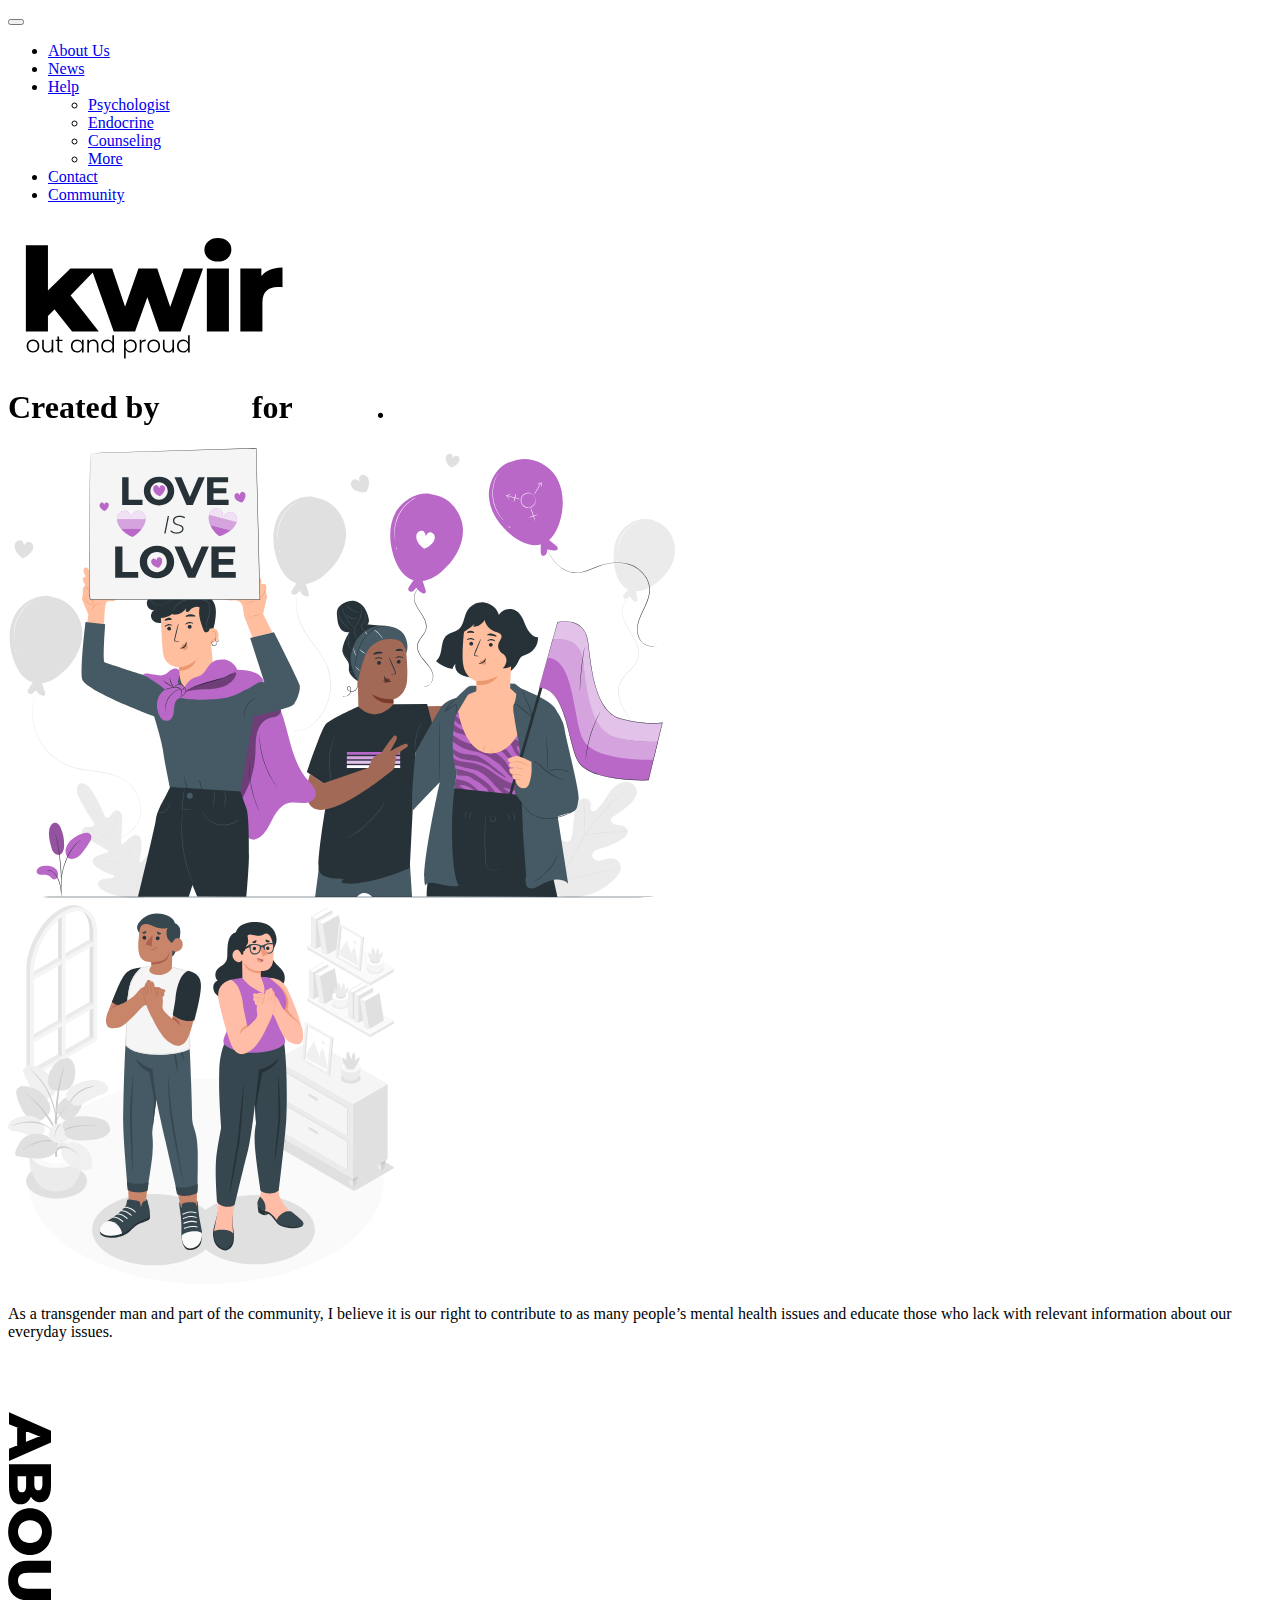
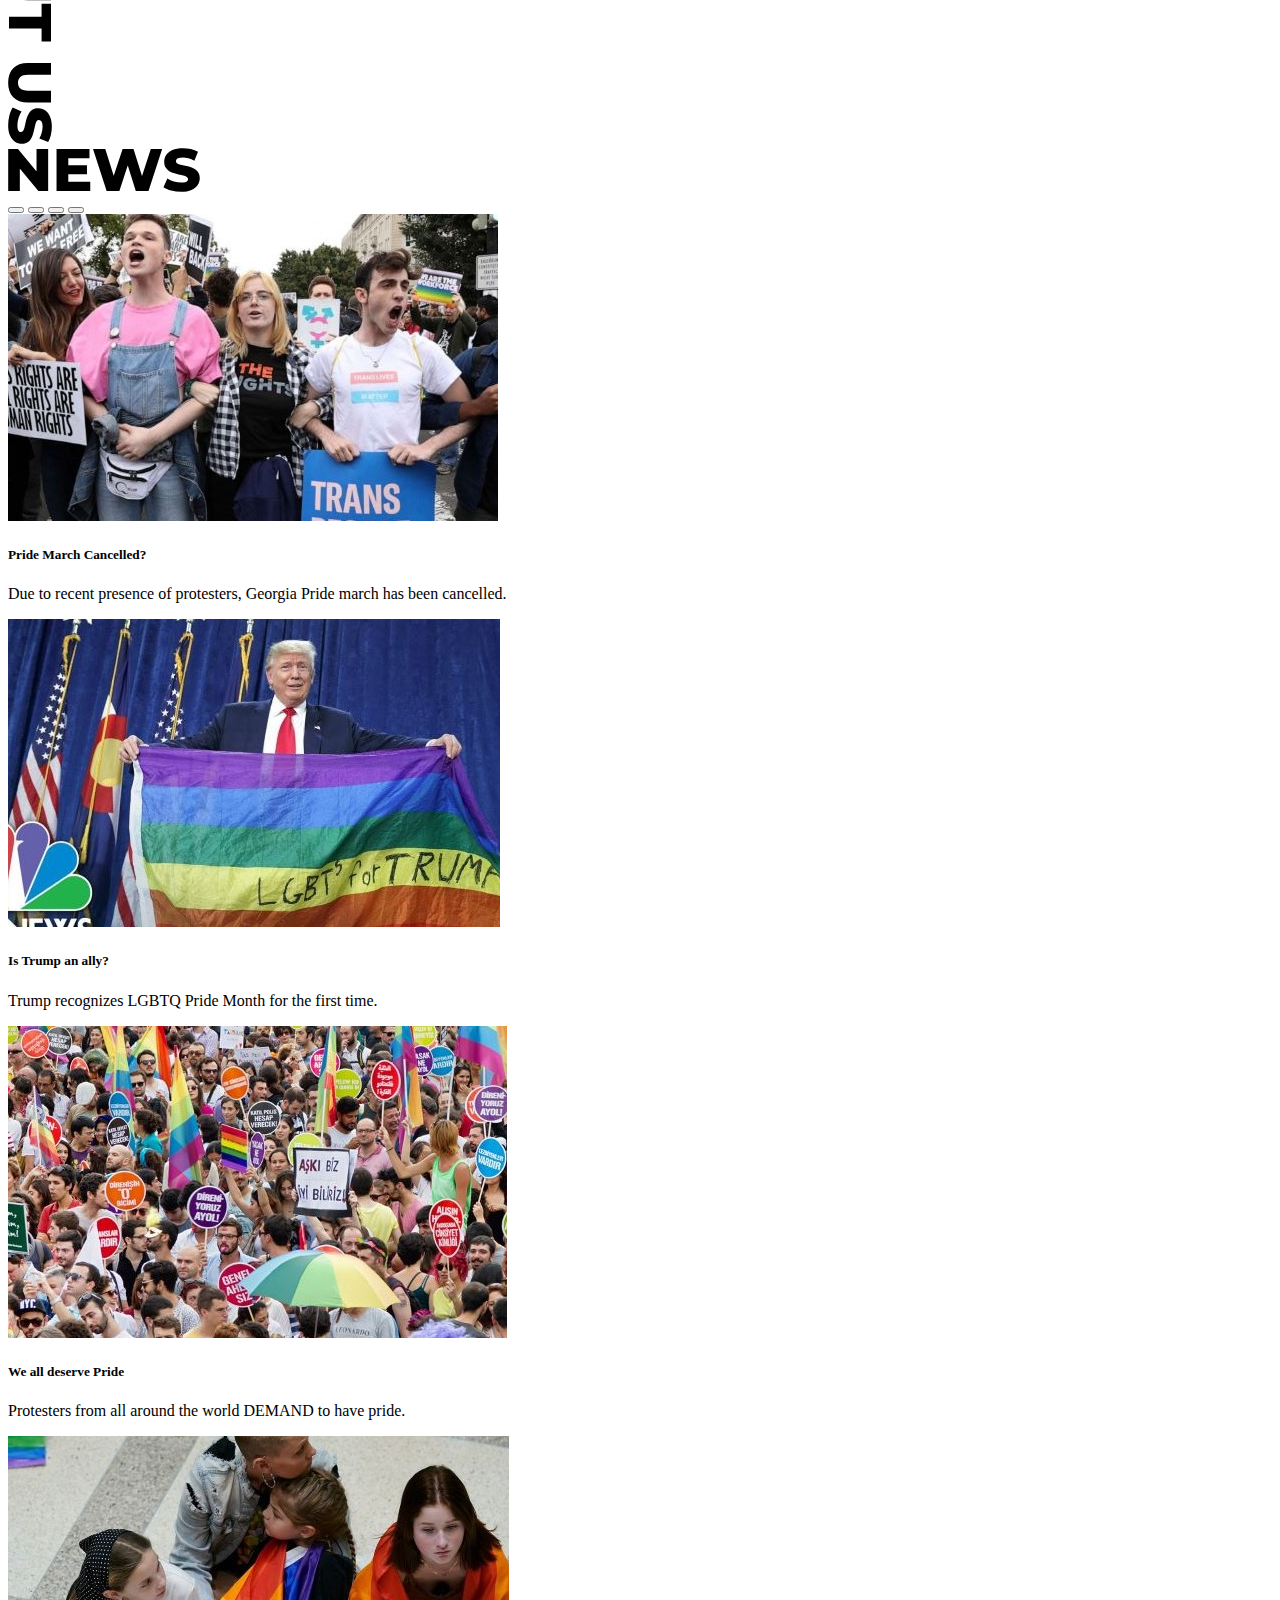
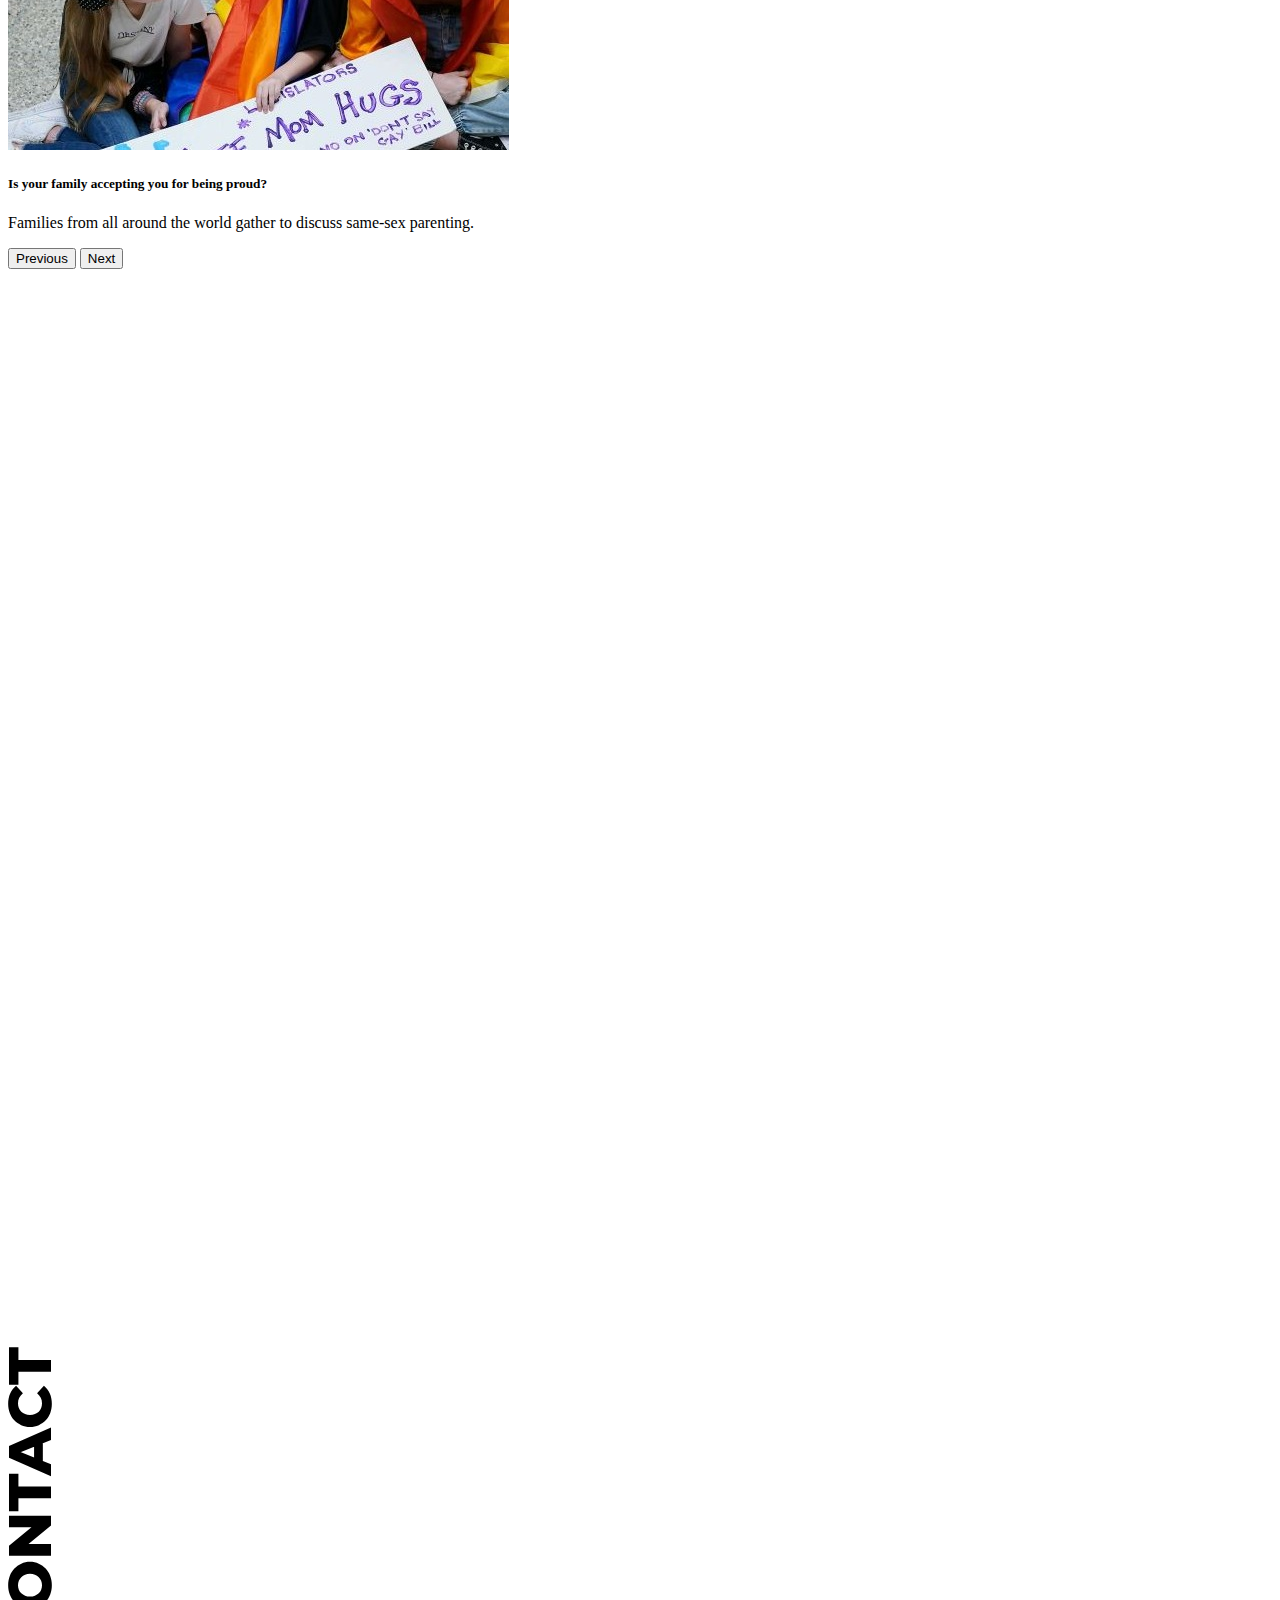
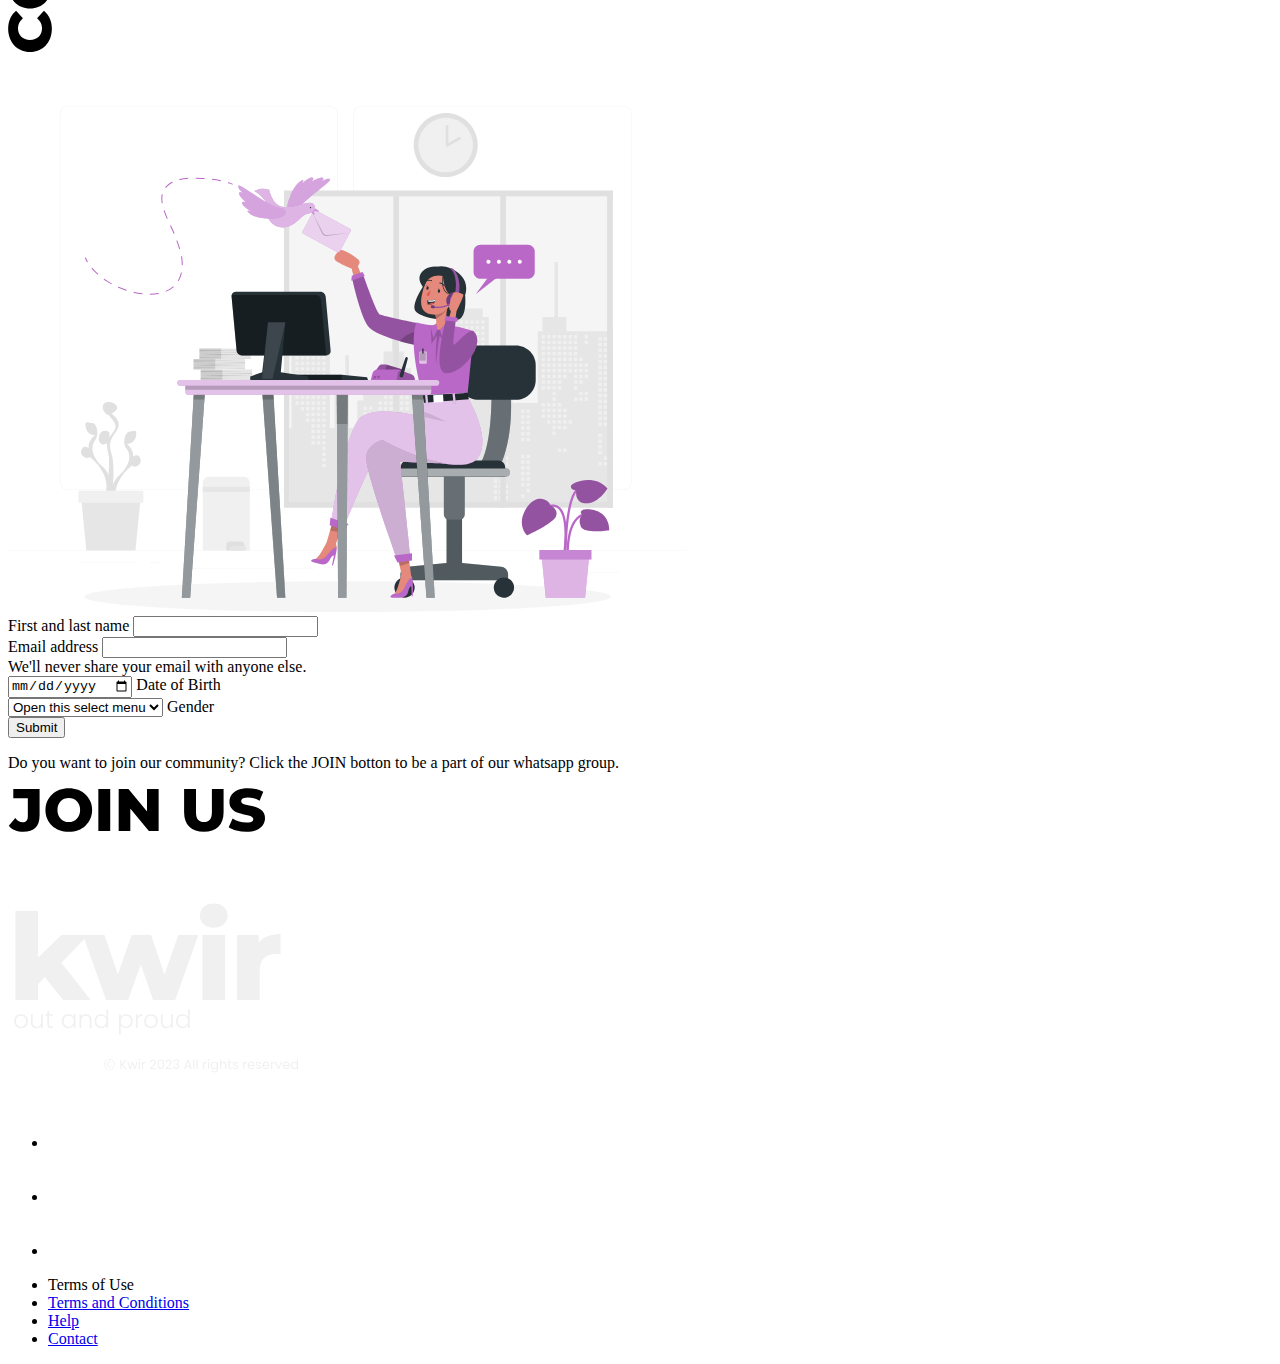
==== index.html @ 8f5ab0f7 "añadimos node" ====
<!DOCTYPE html>
<html lang="en">
<head>
    <meta charset="UTF-8">
    <meta http-equiv="X-UA-Compatible" content="IE=edge">
    <meta name="viewport" content="width=device-width, initial-scale=1.0">
    <link href="https://cdn.jsdelivr.net/npm/bootstrap@5.3.0-alpha1/dist/css/bootstrap.min.css" rel="stylesheet" integrity="sha384-GLhlTQ8iRABdZLl6O3oVMWSktQOp6b7In1Zl3/Jr59b6EGGoI1aFkw7cmDA6j6gD" crossorigin="anonymous">
    <link href="https://unpkg.com/aos@2.3.1/dist/aos.css" rel="stylesheet">
    <link rel="stylesheet" href="./css/style.css">
    <link rel="preconnect" href="https://fonts.googleapis.com">
    <link rel="preconnect" href="https://fonts.gstatic.com" crossorigin>
    <link href="https://fonts.googleapis.com/css2?family=Montserrat:wght@700&family=Poppins:wght@400;600&display=swap" rel="stylesheet">
    <title>Home | Kwir </title>
    <link rel="shortcut icon" href="./img/FavIcon.ico.png" type="image/x-icon">
</head>
<body>
    <header>
        <nav class="navbar navbar-expand-lg bg-body-light p-4 poppins_22">
            <div class="container-fluid">
              <button class="navbar-toggler" type="button" data-bs-toggle="collapse" data-bs-target="#navbarSupportedContent" aria-controls="navbarSupportedContent" aria-expanded="false" aria-label="Toggle navigation">
                <span class="navbar-toggler-icon"></span>
              </button>
              <div class="collapse navbar-collapse" id="navbarSupportedContent">
                <ul class="navbar-nav me-auto mb-2 mb-lg-0">
                  <li class="nav-item">
                    <a class="nav-link active" aria-current="page" href="./pages/about.html">About Us</a>
                  </li>
                  <li class="nav-item">
                    <a class="nav-link active" aria-current="page" href="./pages/news.html">News</a>
                  </li>
                  <li class="nav-item dropdown">
                    <a class="nav-link dropdown-toggle" href="#" role="button" data-bs-toggle="dropdown" aria-current="false">
                      Help
                    </a>
                    <ul class="dropdown-menu">
                      <li><a class="dropdown-item" href="./pages/help.html">Psychologist</a></li>
                      <li><a class="dropdown-item" href="./pages/help.html">Endocrine</a></li>
                      <li><a class="dropdown-item" href="./pages/help.html">Counseling</a></li>
                      <li><a class="dropdown-item" href="./pages/help.html">More</a></li>
                    </ul>
                  </li>
                  <li class="nav-item">
                    <a class="nav-link active" aria-current="page" href="./pages/contact.html">Contact</a>
                  </li>
                  <li class="nav-item">
                    <a class="nav-link active" aria-current="page" href="./pages/community.html">Community</a>
                  </li>
                </ul>
                
              </div>
                <a class="navbar-brand" href="./index.html">
                <img src="./img/Logo Kwir SVG.svg" alt="Bootstrap" width="291" height="144">
                </a>
            </div>
        </nav>

    </header>
    <main>
        <section class="intro">
            <div class="container">
                <div class="Texto" data-aos="fade-right" data-aos-offset="300" data-aos-easing="ease-in-sine"> <h1>Created by <font color="white">kwirs</font> for <font color="white">kwirs</font>.</h1></div>
                <div class="Imagen"><img src="./img/Love_Intro_Index.svg" alt=""></div>
              </div>          



        </section>
        <section class="about">
            <div class="container_about">
                <div class="imagen_about"><img src="./img/About_Us_Index.svg" alt=""></div>
                <div class="texto_about">
                    <p class="poppins_22"> As a transgender man and part of the community, I believe it is our right to contribute to as many people’s mental health issues and educate those who lack with relevant information about our everyday issues.</p>
                </div>
                <div class="boton_about" data-aos="zoom-in">
                    <a href="./pages/about.html"><img src="./img/View_more_button.svg" alt=""></a></div>
                <div class="link_about">
                    <a href="./pages/about.html"><img src="./img/About_Text_Index.svg" alt=""></a></div>
              </div>
            

        </section>
        <section class="news">
            <div class="texto_news">
              <a href="./pages/news.html"><img src="./img/News_Text_Index.svg" alt=""></a>
            </div>
            <div id="carouselExampleCaptions" class="carousel slide carousel-fade">
              <div class="carousel-indicators ">
                <button type="button" data-bs-target="#carouselExampleCaptions" data-bs-slide-to="0" class="active" aria-current="true" aria-label="Slide 1"></button>
                <button type="button" data-bs-target="#carouselExampleCaptions" data-bs-slide-to="1" aria-label="Slide 2"></button>
                <button type="button" data-bs-target="#carouselExampleCaptions" data-bs-slide-to="2" aria-label="Slide 3"></button>
                <button type="button" data-bs-target="#carouselExampleCaptions" data-bs-slide-to="3" aria-label="Slide 4"></button>
              </div>
              <div class="carousel-inner">
                <div class="carousel-item active">
                  <a href="./pages/news.html" target="_blank">
                  <img src="./img/News 1.jpg" class="d-block w-50 mx-auto" alt="Noticias">
                </a>
                  <div class="carousel-caption d-none d-md-block bg-black">
                    <h5>Pride March Cancelled?</h5>
                    <p>Due to recent presence of protesters, Georgia Pride march has been cancelled.</p>
                  </div>
                </div>
                <div class="carousel-item">
                  <a href="./pages/news.html" target="_blank">
                  <img src="./img/News 2.jpg" class="d-block w-50 mx-auto" alt="Noticias">
                  </a>
                  <div class="carousel-caption d-none d-md-block bg-black">
                    <h5>Is Trump an ally?</h5>
                    <p>Trump recognizes LGBTQ Pride Month for the first time.</p>
                  </div>
                </div>
                <div class="carousel-item">
                  <a href="./pages/news.html" target="_blank">
                  <img src="./img/News 3.jpg" class="d-block w-50 mx-auto" alt="Noticias">
                  </a>
                  <div class="carousel-caption d-none d-md-block bg-black">
                    <h5>We all deserve Pride</h5>
                    <p>Protesters from all around the world DEMAND to have pride.</p>
                  </div>
                </div>
                <div class="carousel-item">
                  <a href="./pages/news.html" target="_blank">
                  <img src="./img/News 4.jpg" class="d-block w-50 mx-auto" alt="Noticias">
                  </a>
                  <div class="carousel-caption d-none d-md-block bg-black">
                    <h5>Is your family accepting you for being proud?</h5>
                    <p>Families from all around the world gather to discuss same-sex parenting.</p>
                  </div>
                </div>
              </div>
              <button class="carousel-control-prev" type="button" data-bs-target="#carouselExampleCaptions" data-bs-slide="prev">
                <span class="carousel-control-prev-icon" aria-hidden="true"></span>
                <span class="visually-hidden">Previous</span>
              </button>
              <button class="carousel-control-next" type="button" data-bs-target="#carouselExampleCaptions" data-bs-slide="next">
                <span class="carousel-control-next-icon" aria-hidden="true"></span>
                <span class="visually-hidden">Next</span>
              </button>
            </div>          
        </section>
        <section class="help">
            <div class="container_help">
                <div class="Psychologist" data-aos="fade-right">
                    <a href="./pages/help.html"><img src="./img/Psychologist_Icon.svg" alt=""></a>
                </div>
                <div class="Endocrine" data-aos="fade-right">
                    <a href="./pages/help.html"><img src="./img/Endocrine_Icon.svg" alt=""></a>
                </div>
                <div class="Counseling" data-aos="fade-left">
                    <a href="./pages/help.html"><img src="./img/Counseling_Icon.svg" alt=""></a>
                </div>
                <div class="More" data-aos="fade-left">
                    <a href="./pages/help.html"><img src="./img/More_Icon.svg" alt=""></a>
                </div>
              </div>


        </section>
        <section class="contact">
            <div class="container_contact">
                <div class="link_contact">
                    <a href="./pages/contact.html"><img src="./img/Contact_Text_Index.svg" alt=""></a>
                </div>
                <div class="texto_contact" data-aos="flip-left">
                    <p class="montserrat">We all need help, so reach us out!</p>
                </div>
                <div class="imagen_contact"><img src="./img/Contact_Index.svg" alt=""></div>
                <div class="form_contact">
                    <form>
                        <div class="mb-3">
                            <label for="firstandlastname" class="form-label">First and last name</label>
                            <input type="text" aria-label="First name" class="form-control">
                        </div>
                        <div class="mb-3">
                          <label for="exampleInputEmail1" class="form-label">Email address</label>
                          <input type="email" class="form-control" id="exampleInputEmail1" aria-describedby="emailHelp">
                          <div id="emailHelp" class="form-text">We'll never share your email with anyone else.</div>
                        </div>
                        <div class="row g-2">
                            <div class="col-md">
                              <div class="form-floating">
                                <input type="date" class="form-control" id="floatingInputGrid">
                                <label for="floatingInputGrid">Date of Birth</label>
                              </div>
                            </div>
                            <div class="col-md">
                              <div class="form-floating">
                                <select class="form-select" id="floatingSelectGrid">
                                  <option selected>Open this select menu</option>
                                  <option value="1">Male</option>
                                  <option value="2">Female</option>
                                  <option value="3">Non-Binary</option>
                                  <option value="4">Transgender</option>
                                  <option value="5">Prefer not to say</option>
                                </select>
                                <label for="floatingSelectGrid">Gender</label>
                              </div>
                            </div>
                          </div>                        
                        <button type="submit" class="btn btn-dark">Submit</button>
                      </form>
                </div>
              </div>

        </section>
        <section class="community">
            <div class="container_community">
                <div class="text_join">
                    <p class="poppins_27">Do you want to join our community? Click the JOIN botton to be a part of our whatsapp group. </p>
                </div>
                <div class="join_image">
                    <a href="./pages/community.html"><img src="./img/Join_Text_Index.svg" alt=""></a>
                </div>
                <div class="join_button" data-aos="zoom-in">
                    <a href="./pages/community.html"><img src="./img/join_button.svg" alt=""></a>
                </div>
              </div>


        </section>
    </main>
    <footer>
        <div class="container_footer">
            <div class="logo_footer">
                <a href="./index.html"><img src="./img/Logo_Kwir_Blanco.svg" alt=""></a>
            </div>
            <div class="rrss">
                <ul>
                    <li>
                        <a href="https://twitter.com/tattedmich" target="_blank"><img src="./img/Twitter_SVG.svg" alt=""></a></li>
                    <li>
                        <a href="https://www.tiktok.com/@kwirnews" target="_blank"><img src="./img/TikTok_SVG.svg" alt=""></a></li>
                    <li>
                        <a href="https://www.instagram.com/kwirnews/" target="_blank"><img src="./img/Instagram_Icon.svg" alt=""></a></li>
                </ul>
            </div>
            <div class="Terms">
                <ul>
                    <li class="poppins_18"> Terms of Use</a></li>
                    <li class="poppins_14">
                        <a href="./pages/help.html"> Terms and Conditions</a></li>
                    <li class="poppins_14">
                        <a href="./pages/help.html"> Help</a></li>
                    <li class="poppins_14">
                        <a href="./pages/contact.html"> Contact</a></li>
                </ul>
            </div>
        </div>

    </footer>
    <script src="https://cdn.jsdelivr.net/npm/bootstrap@5.3.0-alpha1/dist/js/bootstrap.bundle.min.js" integrity="sha384-w76AqPfDkMBDXo30jS1Sgez6pr3x5MlQ1ZAGC+nuZB+EYdgRZgiwxhTBTkF7CXvN" crossorigin="anonymous"></script>
    <script src="https://unpkg.com/aos@2.3.1/dist/aos.js"></script>
    <script> AOS.init({easing: 'ease-out-back',duration: 2000});</script>
</body>
</html>
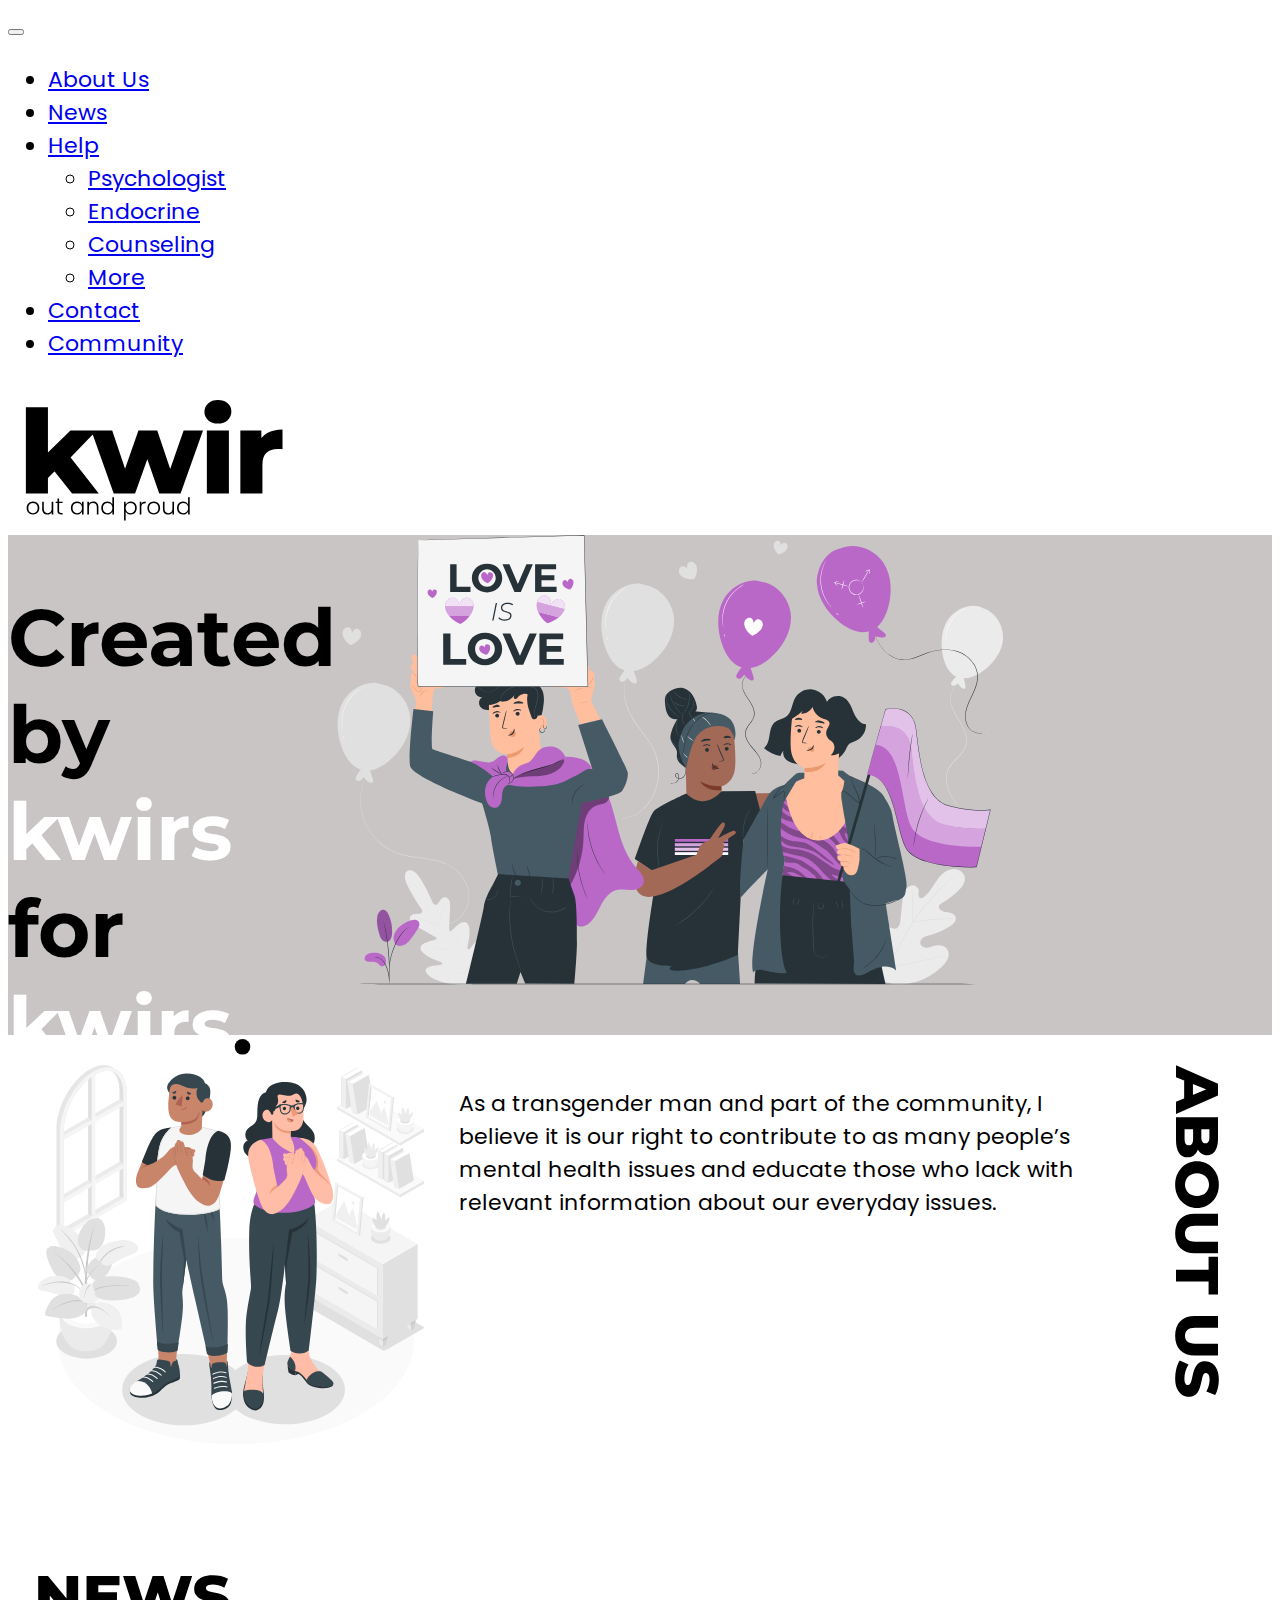
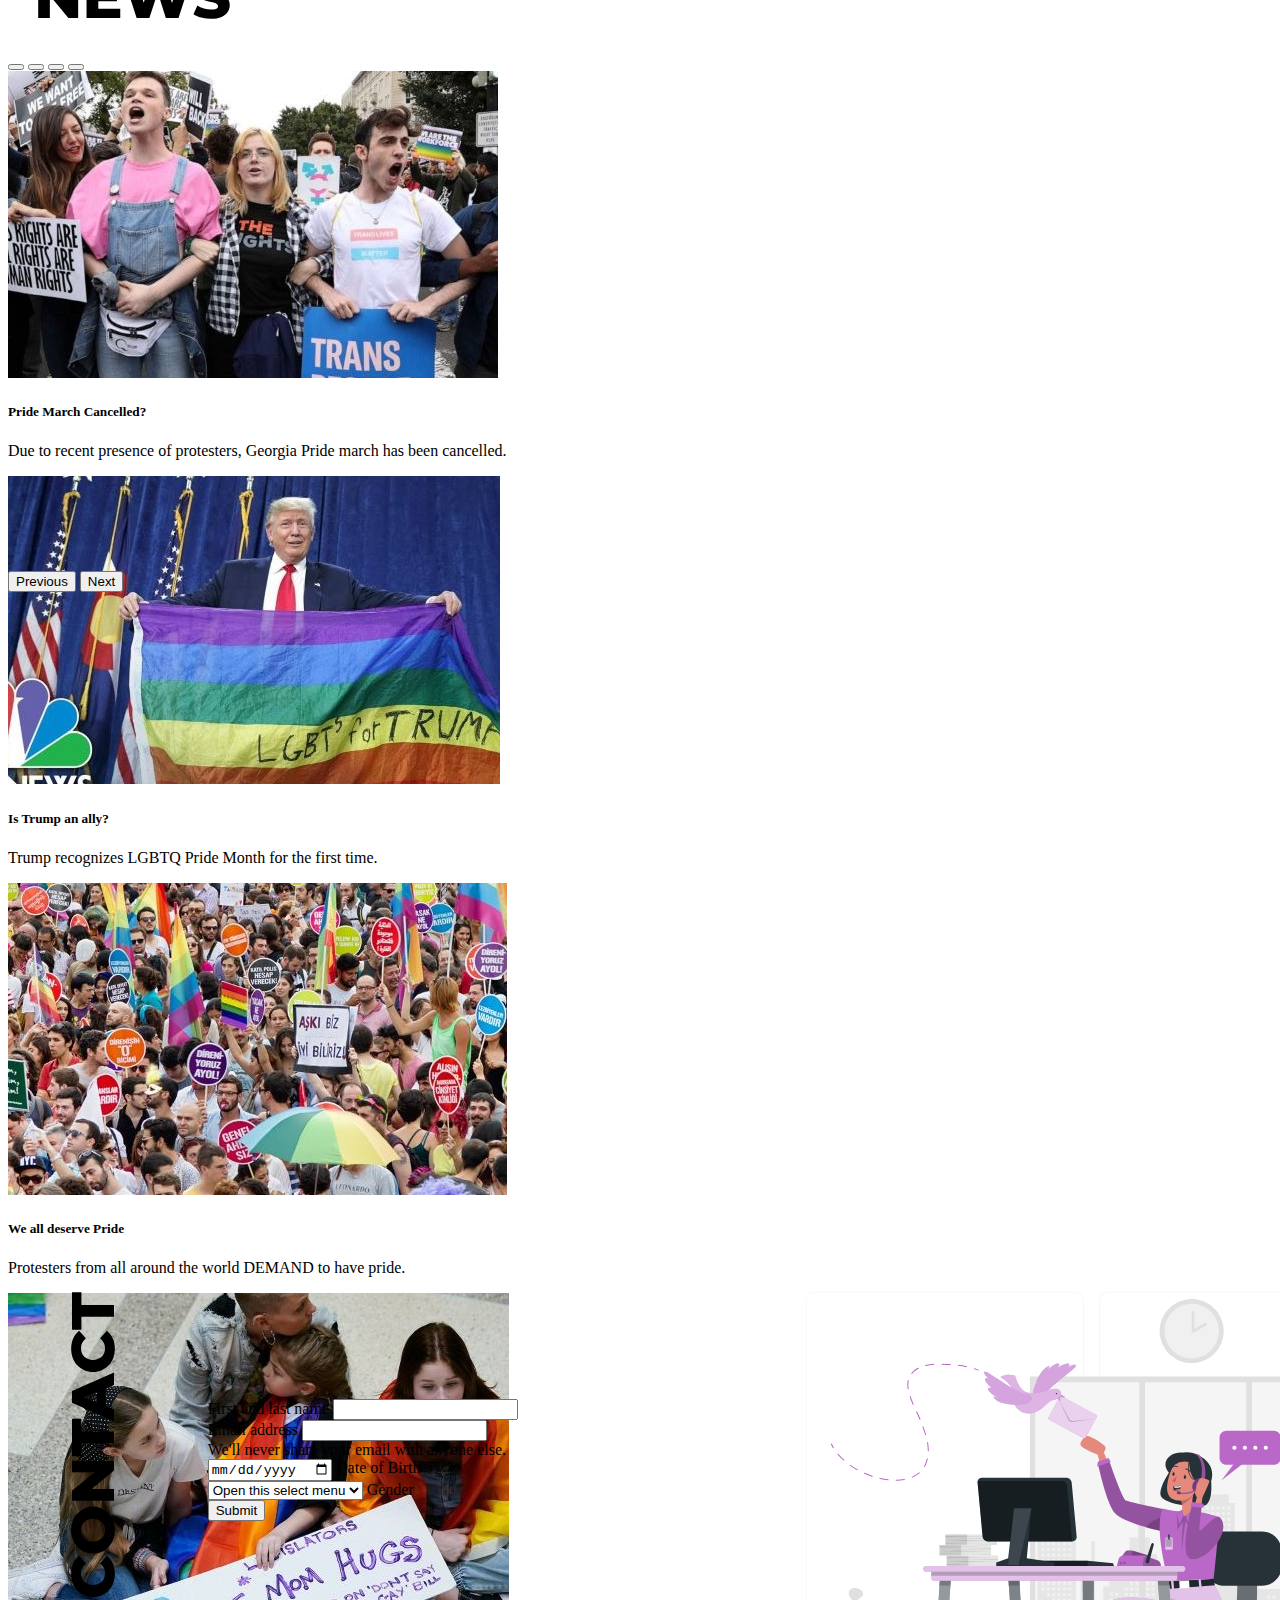
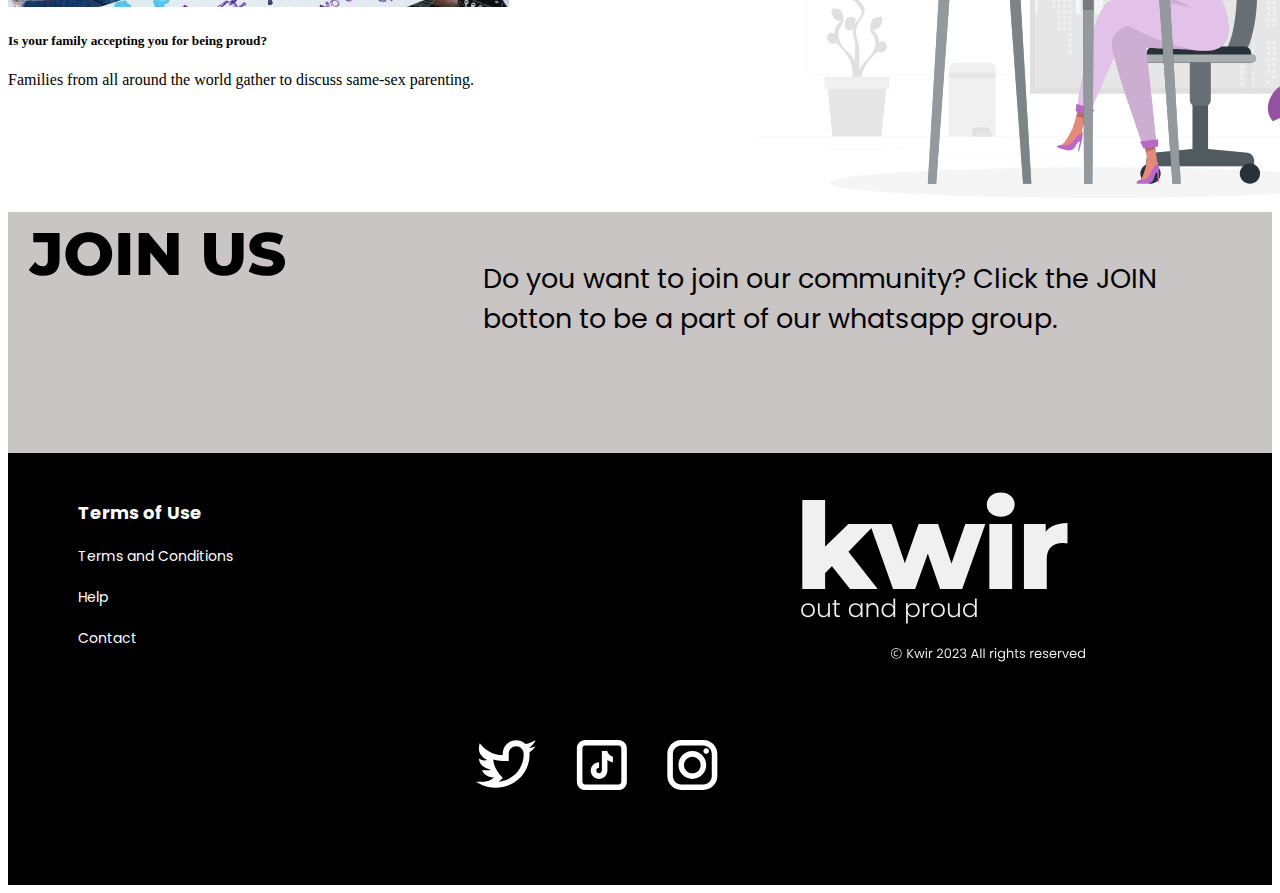
==== commit 8022b1b9: "Añadimos SCSS al proyecto y corregimos pagina de about us" ====
--- a/index.html
+++ b/index.html
@@ -4,6 +4,8 @@
     <meta charset="UTF-8">
     <meta http-equiv="X-UA-Compatible" content="IE=edge">
     <meta name="viewport" content="width=device-width, initial-scale=1.0">
+    <meta name="description" content="LGBTQ+ news and help for all genders, identities and sexual orientations. We believe in inclusion, education and being out and proud.">
+    <meta name="keywords" content="LGBTQ+, News, Help, Community, Queer, Trans, FTM, MTF, Gay, Lesbian, Bisexual, Non-binary, Transgender, Gender-Fluid">
     <link href="https://cdn.jsdelivr.net/npm/bootstrap@5.3.0-alpha1/dist/css/bootstrap.min.css" rel="stylesheet" integrity="sha384-GLhlTQ8iRABdZLl6O3oVMWSktQOp6b7In1Zl3/Jr59b6EGGoI1aFkw7cmDA6j6gD" crossorigin="anonymous">
     <link href="https://unpkg.com/aos@2.3.1/dist/aos.css" rel="stylesheet">
     <link rel="stylesheet" href="./css/style.css">
--- a/css/style.css
+++ b/css/style.css
@@ -0,0 +1,225 @@
+.poppins_14 {
+  font-family: 'Poppins', sans-serif;
+  font-size: 14px;
+  font-weight: regular; }
+
+.poppins_16 {
+  font-family: 'Poppins', sans-serif;
+  font-size: 16px;
+  font-style: italic; }
+
+.poppins_17 {
+  font-family: 'Poppins', sans-serif;
+  font-size: 17px; }
+
+.poppins_18 {
+  font-family: 'Poppins', sans-serif;
+  color: white;
+  font-size: 18px;
+  font-weight: bold; }
+
+.poppins_18_black {
+  font-family: 'Poppins', sans-serif;
+  color: black;
+  font-size: 18px;
+  font-weight: bold; }
+
+.poppins_20 {
+  font-family: 'Poppins', sans-serif;
+  font-size: 20px;
+  font-weight: bold; }
+
+.poppins_22 {
+  font-family: 'Poppins', sans-serif;
+  font-size: 22px; }
+
+.poppins_27 {
+  font-family: 'Poppins', sans-serif;
+  font-size: 27px; }
+
+.poppins_30 {
+  font-family: 'Poppins', sans-serif;
+  font-weight: bold;
+  font-size: 30px; }
+
+.montserrat {
+  font-family: 'Montserrat', sans-serif;
+  font-size: 28px; }
+
+.intro {
+  background-color: #c9c5c5;
+  width: 100%;
+  height: 500px; }
+  .intro .container {
+    display: grid;
+    grid-template-columns: 1fr 1fr 1fr;
+    grid-template-rows: 1fr 1fr 1fr;
+    grid-auto-flow: row;
+    grid-template-areas: "Texto Imagen Imagen"+ ". . ."+ ". . ."; }
+    .intro .container .texto {
+      grid-area: Texto;
+      padding: 0; }
+    .intro .container h1 {
+      font-size: 80px;
+      font-family: 'Montserrat', sans-serif; }
+    .intro .container .imagen {
+      grid-area: Imagen; }
+
+/*Este es el estilo del Index*/
+.about {
+  height: 450px;
+  width: 100%;
+  padding: 30px; }
+  .about .container_about {
+    display: grid;
+    grid-template-columns: 1fr 1fr 1fr 1fr 1fr 1fr;
+    grid-template-rows: 1fr 1fr 1fr;
+    gap: 0px 0px;
+    grid-auto-flow: row;
+    grid-template-areas: "imagen_about imagen_about texto_about texto_about texto_about link_about"+ "imagen_about imagen_about boton_about boton_about . link_about"+ ". . . . . ."; }
+    .about .container_about .imagen_about {
+      grid-area: imagen_about;
+      justify-self: flex-start; }
+    .about .container_about .texto_about {
+      grid-area: texto_about; }
+    .about .container_about .boton_about {
+      grid-area: boton_about; }
+    .about .container_about .link_about {
+      grid-area: link_about;
+      justify-self: center; }
+
+/*Este es el estilo de la pagina*/
+.aboutus .container_aboutus {
+  padding: 50px;
+  width: 95%;
+  display: grid;
+  grid-template-columns: 1fr 1fr 1fr;
+  grid-template-rows: 1fr 1fr 1fr;
+  gap: 0px 10px;
+  align-items: center;
+  grid-auto-flow: row;
+  grid-template-areas: "About_img1 about_text1 about_text1"+ "about_text2 about_text2 about_img2"+ "about_img3 about_text3 about_text3"; }
+  .aboutus .container_aboutus .About_img1 {
+    grid-area: About_img1; }
+  .aboutus .container_aboutus .about_text1 {
+    grid-area: about_text1; }
+  .aboutus .container_aboutus .about_img2 {
+    grid-area: about_img2; }
+  .aboutus .container_aboutus .about_text2 {
+    grid-area: about_text2; }
+  .aboutus .container_aboutus .about_img3 {
+    grid-area: about_img3; }
+  .aboutus .container_aboutus .about_text3 {
+    grid-area: about_text3; }
+
+.community {
+  background-color: #c9c5c5;
+  height: auto; }
+  .community .container_community {
+    padding: 20px;
+    width: 90%;
+    display: grid;
+    grid-template-columns: 1fr 1fr 1fr 1fr 1fr;
+    grid-template-rows: 1fr 0.5fr;
+    gap: 0px 0px;
+    grid-auto-flow: row;
+    grid-template-areas: "join_image join_image text_join text_join text_join"+ "join_image join_image join_button . ."; }
+    .community .container_community .text_join {
+      grid-area: text_join; }
+    .community .container_community .join_image {
+      grid-area: join_image; }
+    .community .container_community .join_button {
+      grid-area: join_button; }
+
+.contact {
+  width: 100%;
+  height: 540px; }
+  .contact .container_contact {
+    margin: 10px auto;
+    padding: 20px;
+    width: 90%;
+    display: grid;
+    grid-template-columns: 0.6fr 1.4fr 1fr 1fr 1fr;
+    grid-template-rows: 0.4fr 1.5fr 1fr;
+    gap: 0px 0px;
+    grid-auto-flow: row;
+    grid-template-areas: "link_contact texto_contact texto_contact imagen_contact imagen_contact"+ "link_contact form_contact form_contact imagen_contact imagen_contact"+ ". . . . ."; }
+    .contact .container_contact .link_contact {
+      grid-area: link_contact; }
+    .contact .container_contact .texto_contact {
+      grid-area: texto_contact; }
+    .contact .container_contact .imagen_contact {
+      grid-area: imagen_contact; }
+    .contact .container_contact .form_contact {
+      grid-area: form_contact; }
+
+footer {
+  background-color: black;
+  width: 100%;
+  height: auto; }
+  footer .container_footer {
+    padding: 20px;
+    width: 90%;
+    display: grid;
+    grid-template-columns: 1.5fr 0.8fr 0.8fr 1.5fr;
+    grid-template-rows: 1fr 1fr;
+    gap: 0px 0px;
+    grid-template-areas: "Terms . . logo_footer"+ "Terms rrss rrss logo_footer"; }
+    footer .container_footer .logo_footer {
+      grid-area: logo_footer; }
+    footer .container_footer .rrss {
+      grid-area: rrss; }
+      footer .container_footer .rrss ul {
+        list-style-type: none;
+        display: flex;
+        padding: 35px;
+        justify-content: center; }
+        footer .container_footer .rrss ul li {
+          padding: 20px; }
+  footer .Terms {
+    grid-area: Terms; }
+    footer .Terms ul li {
+      list-style-type: none;
+      padding: 10px; }
+      footer .Terms ul li a {
+        color: white;
+        text-decoration: none; }
+
+.news .texto_news {
+  padding: 30px; }
+
+.news .carousel-inner {
+  height: 500px; }
+
+.news .carousel-control-prev-icon, .news .carousel-control-next-icon {
+  filter: invert(108%); }
+
+.help .container_help {
+  margin: 20px auto;
+  padding: 100px;
+  width: 90%;
+  height: 440px;
+  display: grid;
+  grid-template-columns: 1fr 1fr 1fr 1fr;
+  grid-template-rows: 1fr;
+  gap: 0px 0px;
+  grid-auto-flow: row;
+  grid-template-areas: "Psychologist Endocrine Counseling More"; }
+  .help .container_help .psychologist {
+    grid-area: Psychologist; }
+  .help .container_help .Endocrine {
+    grid-area: Endocrine; }
+  .help .container_help .Counseling {
+    grid-area: Counseling; }
+  .help .container_help .More {
+    grid-area: More; }
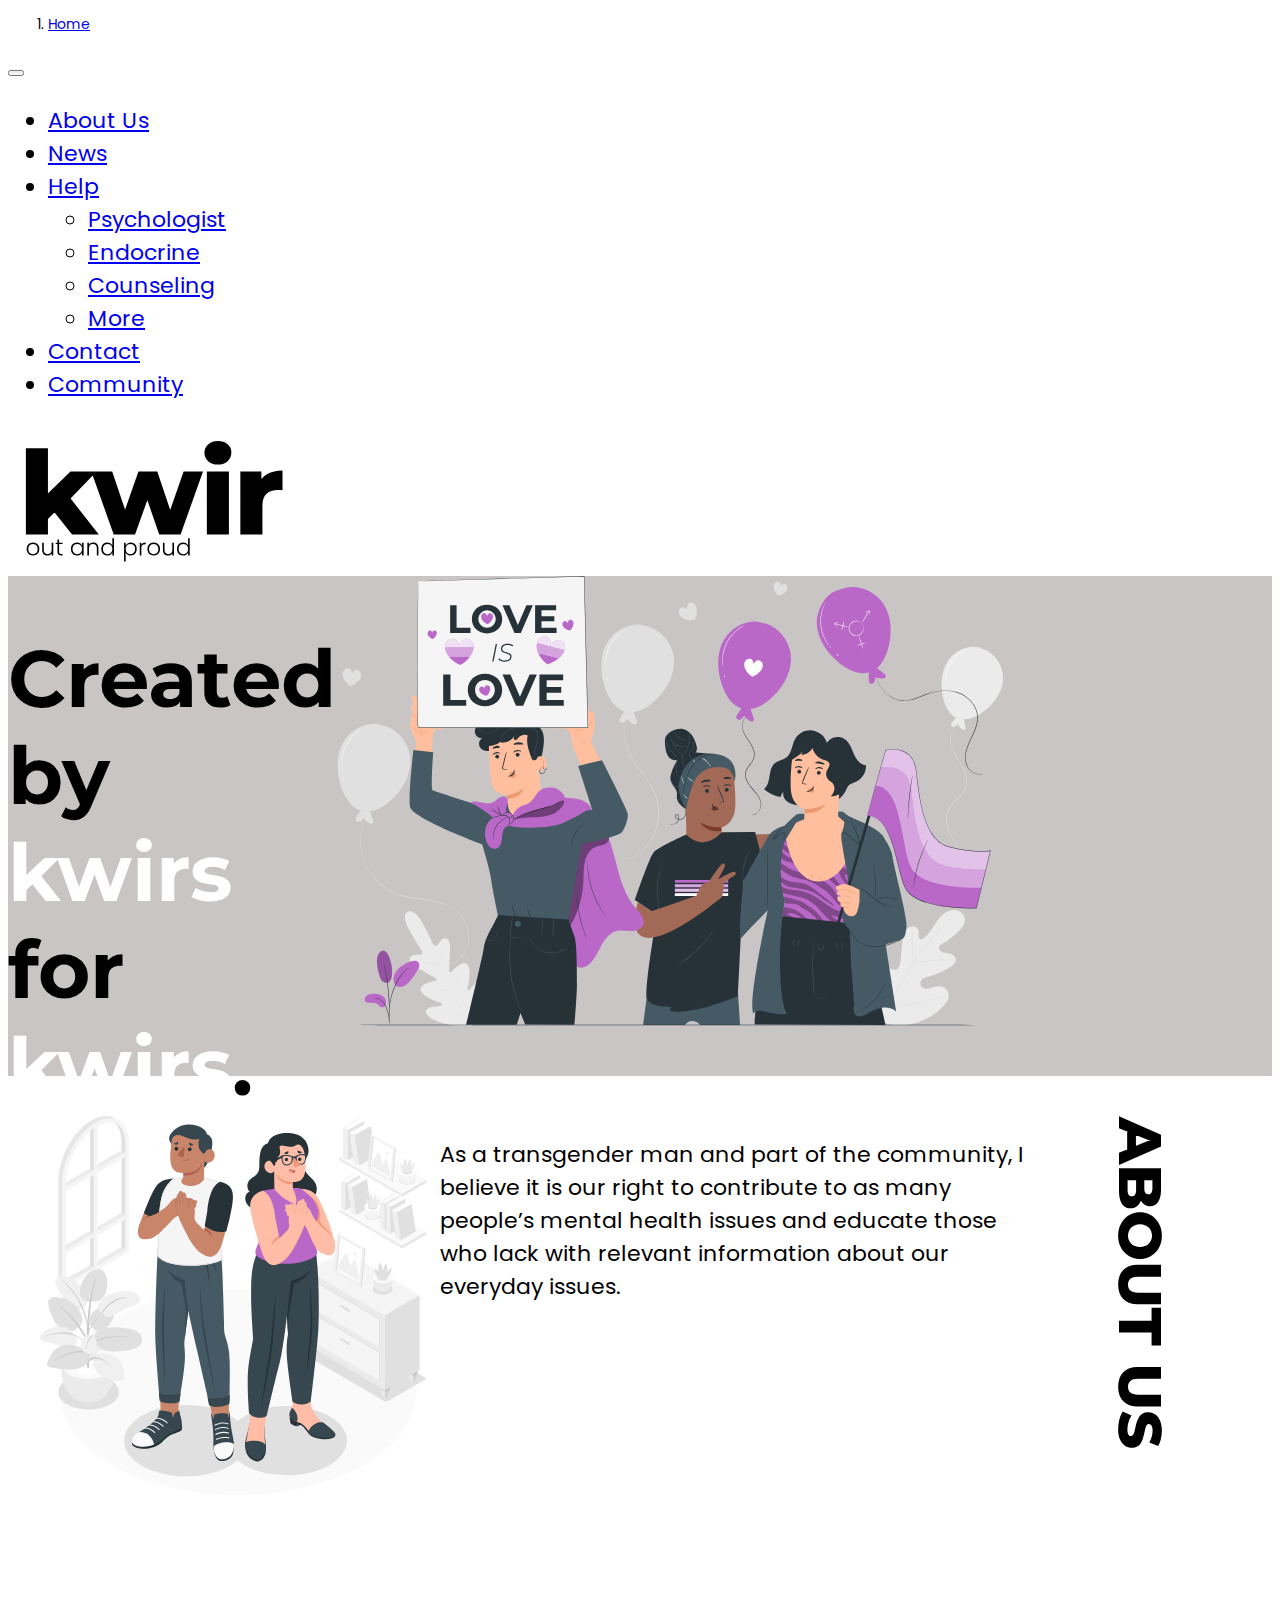
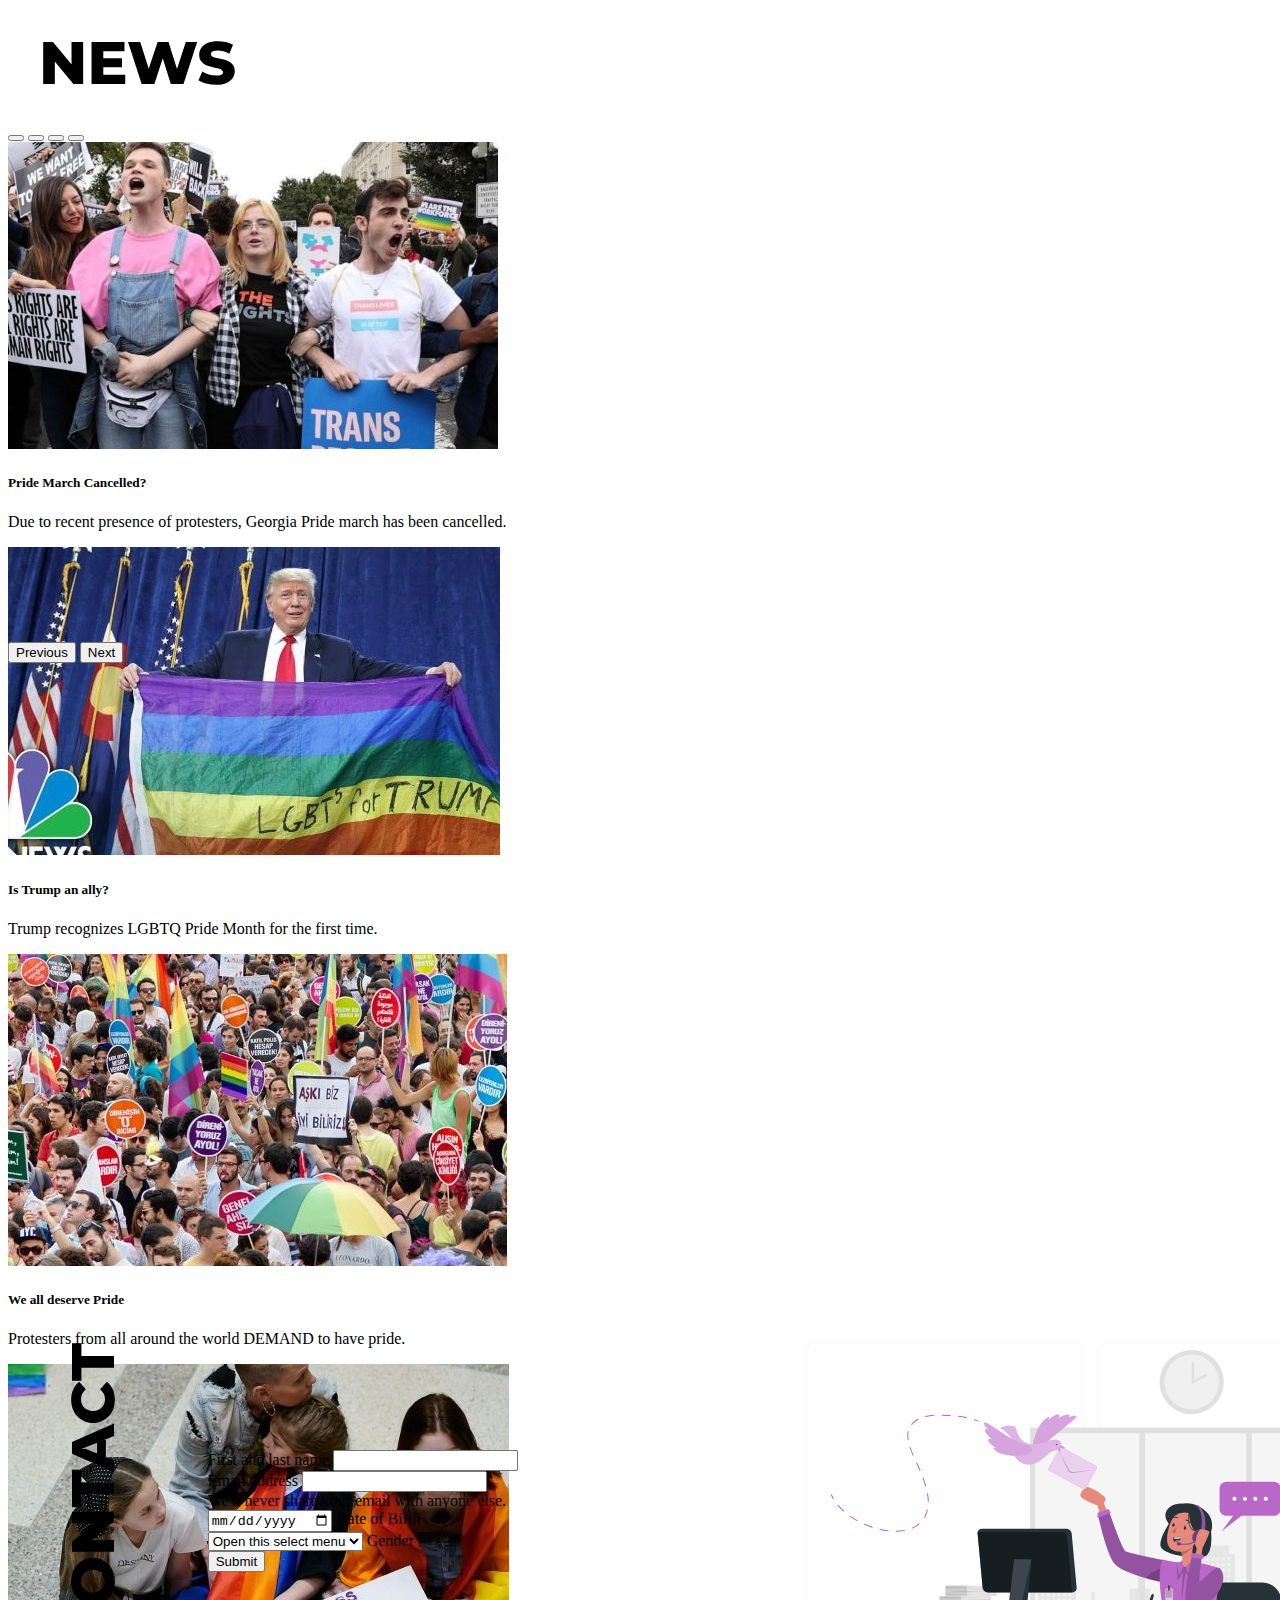
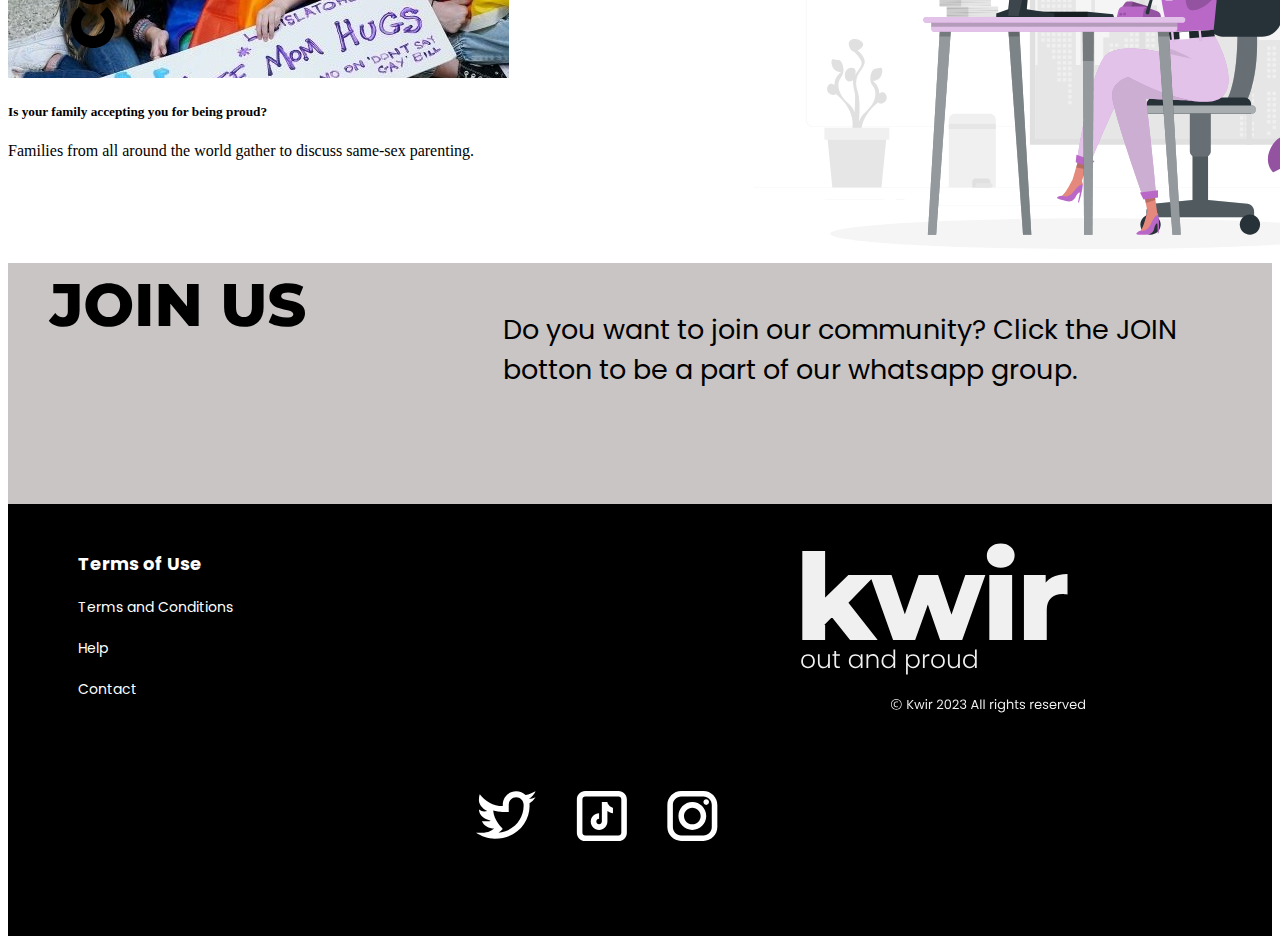
==== commit 305abb0c: "añado breadcrumbs a todas las paginas" ====
--- a/index.html
+++ b/index.html
@@ -17,6 +17,11 @@
 </head>
 <body>
     <header>
+      <nav style="--bs-breadcrumb-divider: '>';" aria-label="breadcrumb">
+        <ol class="breadcrumb poppins_14 p-3">
+          <li class="breadcrumb-item"><a href="./index.html">Home</a></li>
+        </ol>
+      </nav>
         <nav class="navbar navbar-expand-lg bg-body-light p-4 poppins_22">
             <div class="container-fluid">
               <button class="navbar-toggler" type="button" data-bs-toggle="collapse" data-bs-target="#navbarSupportedContent" aria-controls="navbarSupportedContent" aria-expanded="false" aria-label="Toggle navigation">
@@ -56,12 +61,13 @@
             </div>
         </nav>
 
+
     </header>
     <main>
         <section class="intro">
             <div class="container">
                 <div class="Texto" data-aos="fade-right" data-aos-offset="300" data-aos-easing="ease-in-sine"> <h1>Created by <font color="white">kwirs</font> for <font color="white">kwirs</font>.</h1></div>
-                <div class="Imagen"><img src="./img/Love_Intro_Index.svg" alt=""></div>
+                <div class="Imagen"><img src="./img/Love_Intro_Index.svg" alt="LoveIntro"></div>
               </div>          
 
 
@@ -69,21 +75,21 @@
         </section>
         <section class="about">
             <div class="container_about">
-                <div class="imagen_about"><img src="./img/About_Us_Index.svg" alt=""></div>
+                <div class="imagen_about"><img src="./img/About_Us_Index.svg" alt="AboutIndex"></div>
                 <div class="texto_about">
                     <p class="poppins_22"> As a transgender man and part of the community, I believe it is our right to contribute to as many people’s mental health issues and educate those who lack with relevant information about our everyday issues.</p>
                 </div>
                 <div class="boton_about" data-aos="zoom-in">
-                    <a href="./pages/about.html"><img src="./img/View_more_button.svg" alt=""></a></div>
+                    <a href="./pages/about.html"><img src="./img/View_more_button.svg" alt="Button"></a></div>
                 <div class="link_about">
-                    <a href="./pages/about.html"><img src="./img/About_Text_Index.svg" alt=""></a></div>
+                    <a href="./pages/about.html"><img src="./img/About_Text_Index.svg" alt="Title"></a></div>
               </div>
             
 
         </section>
         <section class="news">
             <div class="texto_news">
-              <a href="./pages/news.html"><img src="./img/News_Text_Index.svg" alt=""></a>
+              <a href="./pages/news.html"><img src="./img/News_Text_Index.svg" alt="title"></a>
             </div>
             <div id="carouselExampleCaptions" class="carousel slide carousel-fade">
               <div class="carousel-indicators ">
@@ -143,16 +149,16 @@
         <section class="help">
             <div class="container_help">
                 <div class="Psychologist" data-aos="fade-right">
-                    <a href="./pages/help.html"><img src="./img/Psychologist_Icon.svg" alt=""></a>
+                    <a href="./pages/help.html"><img src="./img/Psychologist_Icon.svg" alt="icon"></a>
                 </div>
                 <div class="Endocrine" data-aos="fade-right">
-                    <a href="./pages/help.html"><img src="./img/Endocrine_Icon.svg" alt=""></a>
+                    <a href="./pages/help.html"><img src="./img/Endocrine_Icon.svg" alt="icon"></a>
                 </div>
                 <div class="Counseling" data-aos="fade-left">
-                    <a href="./pages/help.html"><img src="./img/Counseling_Icon.svg" alt=""></a>
+                    <a href="./pages/help.html"><img src="./img/Counseling_Icon.svg" alt="icon"></a>
                 </div>
                 <div class="More" data-aos="fade-left">
-                    <a href="./pages/help.html"><img src="./img/More_Icon.svg" alt=""></a>
+                    <a href="./pages/help.html"><img src="./img/More_Icon.svg" alt="icon"></a>
                 </div>
               </div>
 
@@ -166,7 +172,7 @@
                 <div class="texto_contact" data-aos="flip-left">
                     <p class="montserrat">We all need help, so reach us out!</p>
                 </div>
-                <div class="imagen_contact"><img src="./img/Contact_Index.svg" alt=""></div>
+                <div class="imagen_contact"><img src="./img/Contact_Index.svg" alt="contact"></div>
                 <div class="form_contact">
                     <form>
                         <div class="mb-3">
@@ -224,16 +230,16 @@
     <footer>
         <div class="container_footer">
             <div class="logo_footer">
-                <a href="./index.html"><img src="./img/Logo_Kwir_Blanco.svg" alt=""></a>
+                <a href="./index.html"><img src="./img/Logo_Kwir_Blanco.svg" alt="logo"></a>
             </div>
             <div class="rrss">
                 <ul>
                     <li>
-                        <a href="https://twitter.com/tattedmich" target="_blank"><img src="./img/Twitter_SVG.svg" alt=""></a></li>
+                        <a href="https://twitter.com/tattedmich" target="_blank"><img src="./img/Twitter_SVG.svg" alt="rrss"></a></li>
                     <li>
-                        <a href="https://www.tiktok.com/@kwirnews" target="_blank"><img src="./img/TikTok_SVG.svg" alt=""></a></li>
+                        <a href="https://www.tiktok.com/@kwirnews" target="_blank"><img src="./img/TikTok_SVG.svg" alt="rrss"></a></li>
                     <li>
-                        <a href="https://www.instagram.com/kwirnews/" target="_blank"><img src="./img/Instagram_Icon.svg" alt=""></a></li>
+                        <a href="https://www.instagram.com/kwirnews/" target="_blank"><img src="./img/Instagram_Icon.svg" alt="rrss"></a></li>
                 </ul>
             </div>
             <div class="Terms">
--- a/css/style.css
+++ b/css/style.css
@@ -1,3 +1,4 @@
+@charset "UTF-8";
 .poppins_14 {
   font-family: 'Poppins', sans-serif;
   font-size: 14px;
@@ -11,6 +12,11 @@
 .poppins_17 {
   font-family: 'Poppins', sans-serif;
   font-size: 17px; }
+
+.poppins_17b {
+  font-family: 'Poppins', sans-serif;
+  font-size: 17px;
+  font-weight: bold; }
 
 .poppins_18 {
   font-family: 'Poppins', sans-serif;
@@ -70,7 +76,8 @@
 /*Este es el estilo del Index*/
 .about {
   height: 450px;
-  width: 100%;
+  width: 95%;
+  margin: 10px auto;
   padding: 30px; }
   .about .container_about {
     display: grid;
@@ -94,12 +101,14 @@
 
 /*Este es el estilo de la pagina*/
 .aboutus .container_aboutus {
-  padding: 50px;
+  padding-left: 40px;
+  padding-right: 20px;
+  padding-bottom: 20px;
   width: 95%;
   display: grid;
   grid-template-columns: 1fr 1fr 1fr;
   grid-template-rows: 1fr 1fr 1fr;
-  gap: 0px 10px;
+  gap: 0px 5px;
   align-items: center;
   grid-auto-flow: row;
   grid-template-areas: "About_img1 about_text1 about_text1"@@ -109,19 +118,26 @@
     grid-area: About_img1; }
   .aboutus .container_aboutus .about_text1 {
     grid-area: about_text1; }
+    .aboutus .container_aboutus .about_text1 p {
+      text-align: justify; }
   .aboutus .container_aboutus .about_img2 {
     grid-area: about_img2; }
   .aboutus .container_aboutus .about_text2 {
     grid-area: about_text2; }
+    .aboutus .container_aboutus .about_text2 p {
+      text-align: justify; }
   .aboutus .container_aboutus .about_img3 {
     grid-area: about_img3; }
   .aboutus .container_aboutus .about_text3 {
     grid-area: about_text3; }
+    .aboutus .container_aboutus .about_text3 p {
+      text-align: justify; }
 
 .community {
   background-color: #c9c5c5;
   height: auto; }
   .community .container_community {
+    margin-left: 20px;
     padding: 20px;
     width: 90%;
     display: grid;
@@ -137,6 +153,34 @@
       grid-area: join_image; }
     .community .container_community .join_button {
       grid-area: join_button; }
+
+/* aquí empieza el estilo de community*/
+.container_communitypage {
+  padding: 70px;
+  width: 100%;
+  height: 600px;
+  display: grid;
+  grid-template-columns: 1fr 1fr;
+  grid-template-rows: 0.5fr 0.5fr 0.5fr;
+  gap: 0px 0px;
+  grid-auto-flow: row;
+  grid-template-areas: "whatsapp_icon img_community"+ "join_button img_community"+ "text_whatsapp img_community"; }
+  .container_communitypage .whatsapp_icon {
+    grid-area: whatsapp_icon;
+    justify-self: center; }
+  .container_communitypage .join_button {
+    grid-area: join_button;
+    justify-self: center; }
+  .container_communitypage .text_whatsapp {
+    grid-area: text_whatsapp;
+    justify-self: center; }
+    .container_communitypage .text_whatsapp p {
+      text-align: center; }
+  .container_communitypage .img_community {
+    grid-area: img_community;
+    justify-self: center; }
 
 .contact {
   width: 100%;
@@ -161,6 +205,30 @@
       grid-area: imagen_contact; }
     .contact .container_contact .form_contact {
       grid-area: form_contact; }
+
+/* aquí empieza el estilo de contact*/
+.container_contactpage {
+  padding: 20px;
+  width: 95%;
+  height: 600px;
+  display: grid;
+  grid-template-columns: 1fr 1fr 1fr 1fr;
+  grid-template-rows: 0.5fr 1.4fr 0.5fr;
+  gap: 0px 0px;
+  grid-auto-flow: row;
+  grid-template-areas: "img_cont img_cont text_cont text_cont"+ "img_cont img_cont form_cont form_cont"+ "img_cont img_cont text2_cont text2_cont"; }
+  .container_contactpage .text_cont {
+    grid-area: text_cont; }
+  .container_contactpage .img_cont {
+    grid-area: img_cont; }
+  .container_contactpage .form_cont {
+    grid-area: form_cont; }
+  .container_contactpage .text2_cont {
+    grid-area: text2_cont; }
+    .container_contactpage .text2_cont p {
+      text-align: justify; }
 
 footer {
   background-color: black;
@@ -196,7 +264,7 @@
         text-decoration: none; }
 
 .news .texto_news {
-  padding: 30px; }
+  padding: 35px; }
 
 .news .carousel-inner {
   height: 500px; }
@@ -204,9 +272,75 @@
 .news .carousel-control-prev-icon, .news .carousel-control-next-icon {
   filter: invert(108%); }
 
+/* aquí empieza el código de la página news*/
+.container_pagenews {
+  margin: 10px auto;
+  padding: 40px;
+  width: 95%;
+  display: grid;
+  grid-template-columns: 1fr 1fr 1fr 1fr 1fr 1fr;
+  grid-template-rows: 0.5fr 0.5fr 0.5fr 0.5fr;
+  align-items: center;
+  gap: 15px 20px;
+  grid-auto-flow: row;
+  grid-template-areas: "img_princ img_princ img_princ img1 text_img1 text_img1"+ "img_princ img_princ img_princ img2 text_img2 text_img2"+ "img_princ img_princ img_princ img3 text_img3 text_img3"+ "text_princ text_princ text_princ img4 text_img4 text_img4"; }
+  .container_pagenews .img1 {
+    grid-area: img1; }
+    .container_pagenews .img1 img {
+      width: 210px;
+      height: 115px;
+      border-radius: 5%; }
+  .container_pagenews .img2 {
+    grid-area: img2; }
+    .container_pagenews .img2 img {
+      width: 210px;
+      height: 115px;
+      border-radius: 5%; }
+  .container_pagenews .img3 {
+    grid-area: img3; }
+    .container_pagenews .img3 img {
+      width: 210px;
+      height: 115px;
+      border-radius: 5%; }
+  .container_pagenews .img4 {
+    grid-area: img4; }
+    .container_pagenews .img4 img {
+      width: 210px;
+      height: 115px;
+      border-radius: 5%; }
+  .container_pagenews .img_princ {
+    grid-area: img_princ; }
+    .container_pagenews .img_princ img {
+      width: 630px;
+      height: 350px; }
+  .container_pagenews .text_princ {
+    grid-area: text_princ;
+    align-self: flex-start; }
+    .container_pagenews .text_princ p {
+      text-align: justify; }
+  .container_pagenews .text_img1 {
+    grid-area: text_img1; }
+    .container_pagenews .text_img1 p {
+      text-align: justify; }
+  .container_pagenews .text_img2 {
+    grid-area: text_img2; }
+    .container_pagenews .text_img2 p {
+      text-align: justify; }
+  .container_pagenews .text_img3 {
+    grid-area: text_img3; }
+    .container_pagenews .text_img3 p {
+      text-align: justify; }
+  .container_pagenews .text_img4 {
+    grid-area: text_img4; }
+    .container_pagenews .text_img4 p {
+      text-align: justify; }
+
 .help .container_help {
   margin: 20px auto;
-  padding: 100px;
+  padding: 90px;
   width: 90%;
   height: 440px;
   display: grid;
@@ -215,11 +349,34 @@
   gap: 0px 0px;
   grid-auto-flow: row;
   grid-template-areas: "Psychologist Endocrine Counseling More"; }
-  .help .container_help .psychologist {
+  .help .container_help .Psychologist {
     grid-area: Psychologist; }
+    .help .container_help .Psychologist img {
+      width: 175px;
+      height: 236px; }
   .help .container_help .Endocrine {
     grid-area: Endocrine; }
+    .help .container_help .Endocrine img {
+      width: 175px;
+      height: 236px; }
   .help .container_help .Counseling {
     grid-area: Counseling; }
+    .help .container_help .Counseling img {
+      width: 175px;
+      height: 236px; }
   .help .container_help .More {
     grid-area: More; }
+    .help .container_help .More img {
+      width: 175px;
+      height: 236px; }
+
+/* aquí empieza el código de la página help*/
+.helppage {
+  align-items: center;
+  display: flex;
+  margin: 10px auto;
+  padding: 50px;
+  justify-content: space-around; }
+  .helppage img {
+    width: fit-content;
+    align-self: center; }
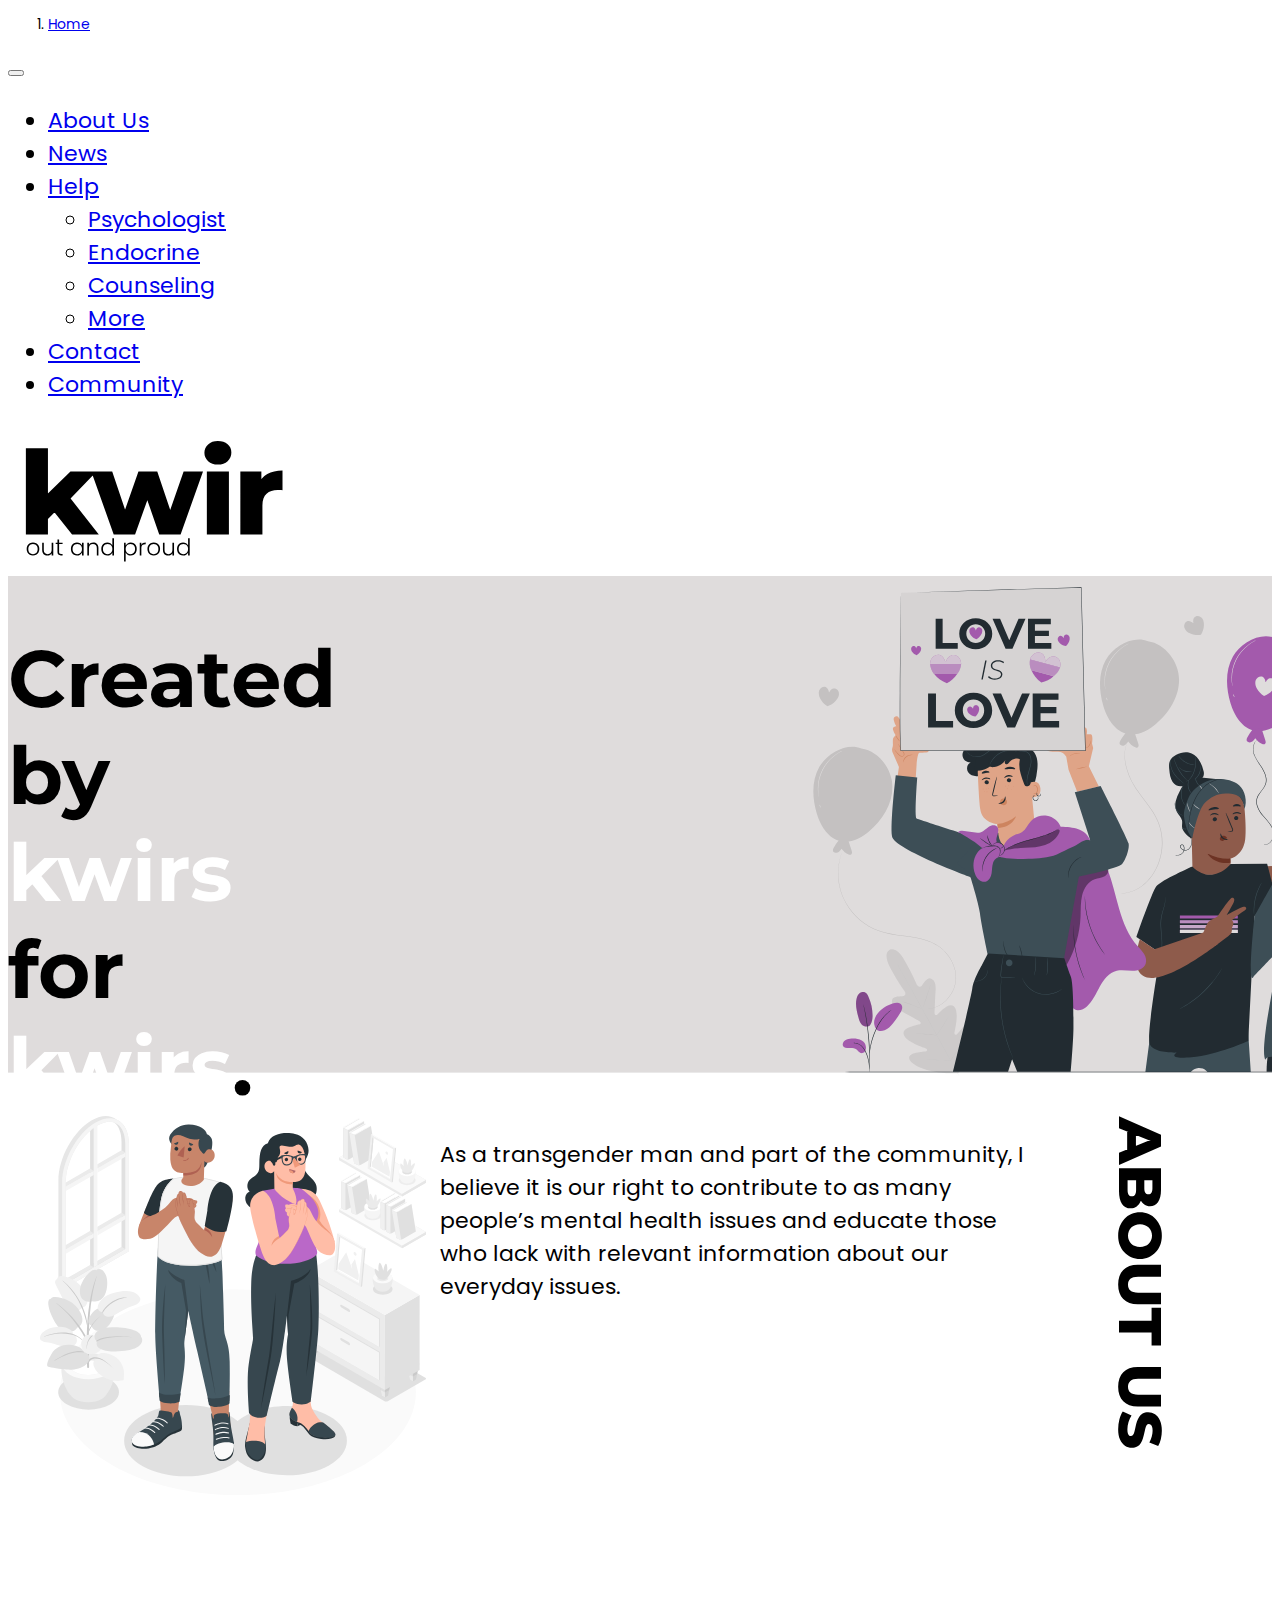
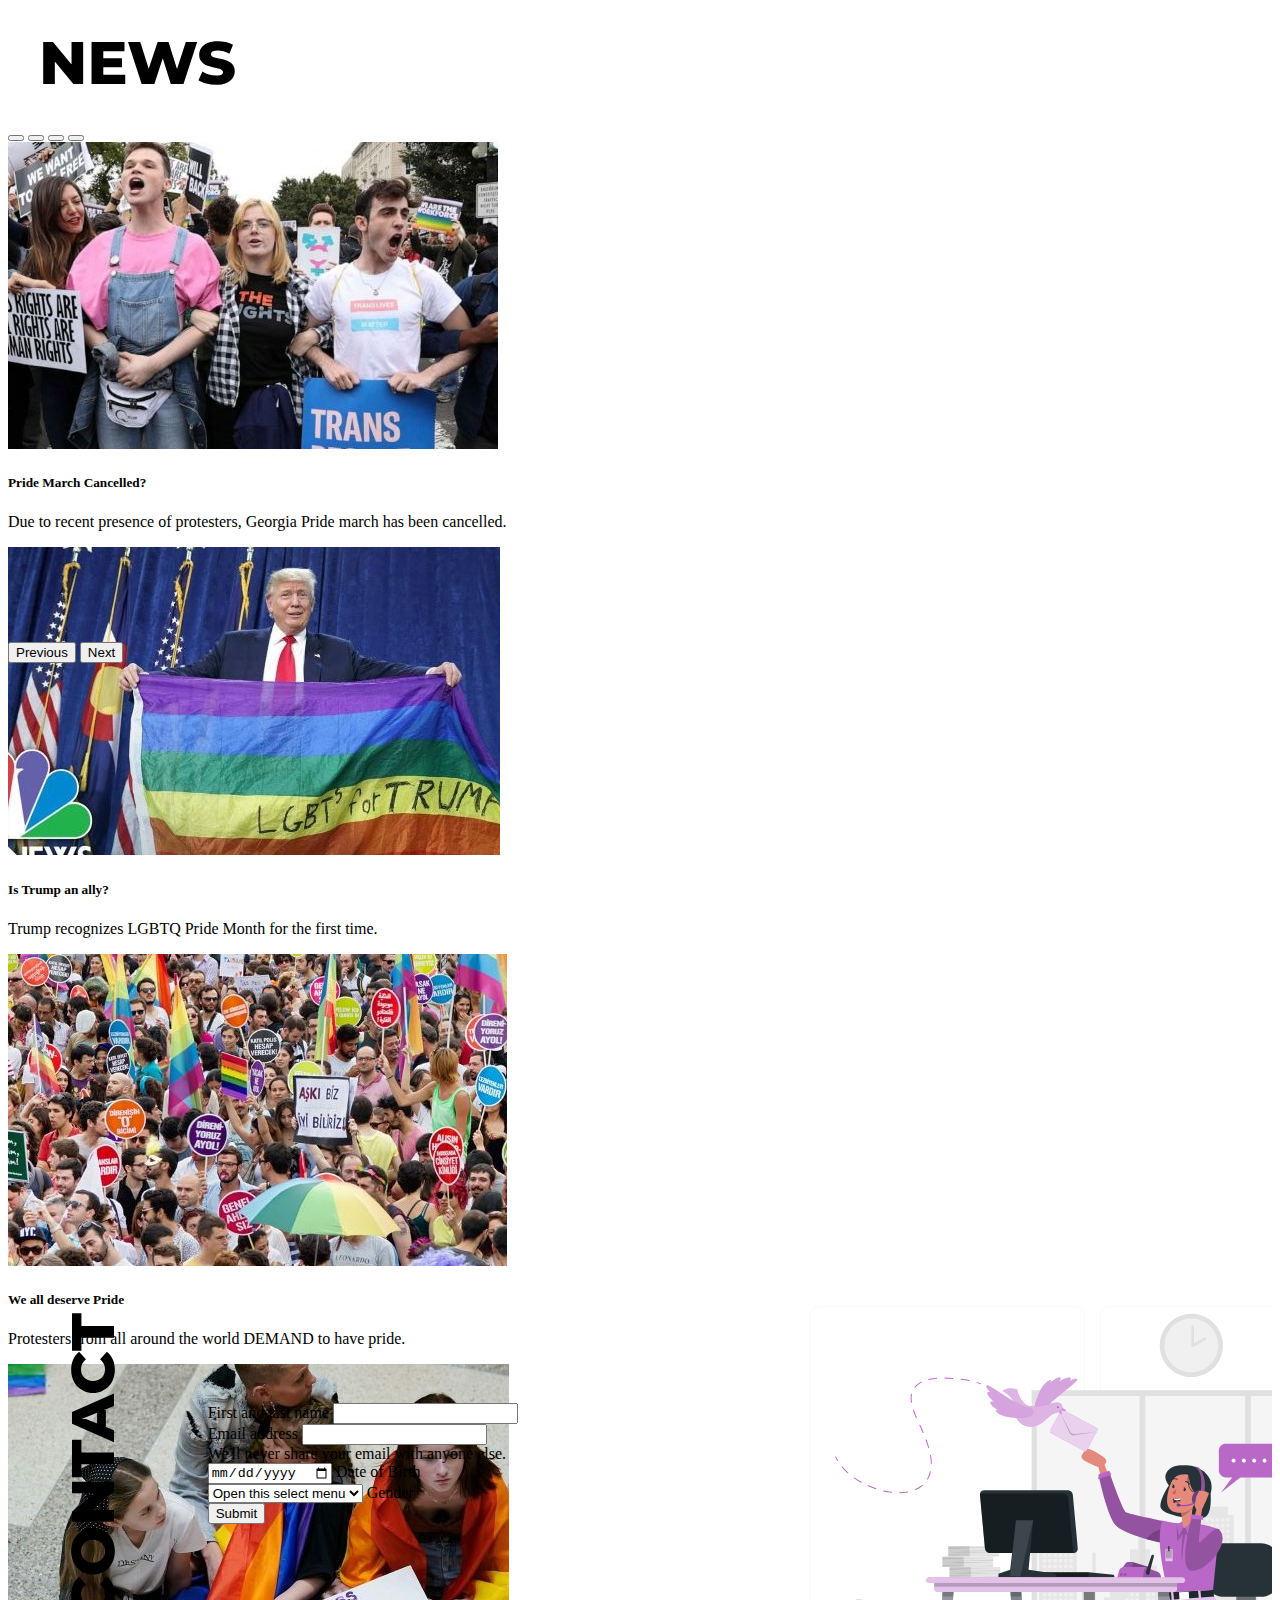
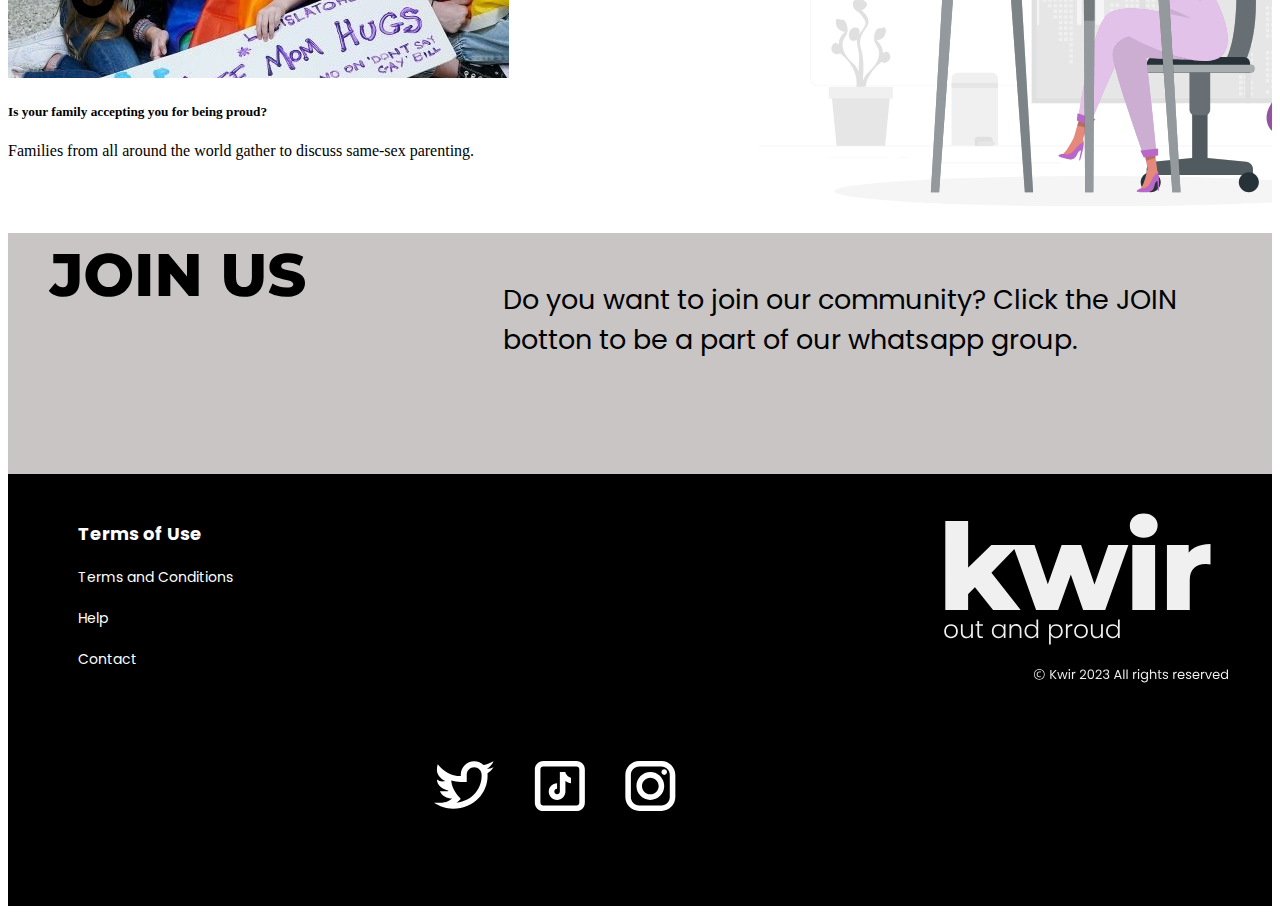
==== commit 5ec59708: "añadimos media queries para 768" ====
--- a/index.html
+++ b/index.html
@@ -22,53 +22,56 @@
           <li class="breadcrumb-item"><a href="./index.html">Home</a></li>
         </ol>
       </nav>
-        <nav class="navbar navbar-expand-lg bg-body-light p-4 poppins_22">
-            <div class="container-fluid">
-              <button class="navbar-toggler" type="button" data-bs-toggle="collapse" data-bs-target="#navbarSupportedContent" aria-controls="navbarSupportedContent" aria-expanded="false" aria-label="Toggle navigation">
-                <span class="navbar-toggler-icon"></span>
-              </button>
-              <div class="collapse navbar-collapse" id="navbarSupportedContent">
-                <ul class="navbar-nav me-auto mb-2 mb-lg-0">
-                  <li class="nav-item">
-                    <a class="nav-link active" aria-current="page" href="./pages/about.html">About Us</a>
-                  </li>
-                  <li class="nav-item">
-                    <a class="nav-link active" aria-current="page" href="./pages/news.html">News</a>
-                  </li>
-                  <li class="nav-item dropdown">
-                    <a class="nav-link dropdown-toggle" href="#" role="button" data-bs-toggle="dropdown" aria-current="false">
-                      Help
-                    </a>
-                    <ul class="dropdown-menu">
-                      <li><a class="dropdown-item" href="./pages/help.html">Psychologist</a></li>
-                      <li><a class="dropdown-item" href="./pages/help.html">Endocrine</a></li>
-                      <li><a class="dropdown-item" href="./pages/help.html">Counseling</a></li>
-                      <li><a class="dropdown-item" href="./pages/help.html">More</a></li>
-                    </ul>
-                  </li>
-                  <li class="nav-item">
-                    <a class="nav-link active" aria-current="page" href="./pages/contact.html">Contact</a>
-                  </li>
-                  <li class="nav-item">
-                    <a class="nav-link active" aria-current="page" href="./pages/community.html">Community</a>
-                  </li>
-                </ul>
-                
-              </div>
-                <a class="navbar-brand" href="./index.html">
-                <img src="./img/Logo Kwir SVG.svg" alt="Bootstrap" width="291" height="144">
-                </a>
-            </div>
-        </nav>
-
-
+      <nav class="navbar navbar-expand-lg bg-body-light p-4 poppins_22">
+          <div class="container-fluid">
+            <button class="navbar-toggler" type="button" data-bs-toggle="collapse" data-bs-target="#navbarSupportedContent" aria-controls="navbarSupportedContent" aria-expanded="false" aria-label="Toggle navigation">
+              <span class="navbar-toggler-icon"></span>
+            </button>
+            <div class="collapse navbar-collapse" id="navbarSupportedContent">
+              <ul class="navbar-nav me-auto mb-2 mb-lg-0">
+                <li class="nav-item">
+                  <a class="nav-link active" aria-current="page" href="./pages/about.html">About Us</a>
+                </li>
+                <li class="nav-item">
+                  <a class="nav-link active" aria-current="page" href="./pages/news.html">News</a>
+                </li>
+                <li class="nav-item dropdown">
+                  <a class="nav-link dropdown-toggle" href="#" role="button" data-bs-toggle="dropdown" aria-current="false">
+                    Help
+                  </a>
+                  <ul class="dropdown-menu">
+                    <li><a class="dropdown-item" href="./pages/help.html">Psychologist</a></li>
+                    <li><a class="dropdown-item" href="./pages/help.html">Endocrine</a></li>
+                    <li><a class="dropdown-item" href="./pages/help.html">Counseling</a></li>
+                    <li><a class="dropdown-item" href="./pages/help.html">More</a></li>
+                  </ul>
+                </li>
+                <li class="nav-item">
+                  <a class="nav-link active" aria-current="page" href="./pages/contact.html">Contact</a>
+                </li>
+                <li class="nav-item">
+                  <a class="nav-link active" aria-current="page" href="./pages/community.html">Community</a>
+                </li>
+              </ul>
+              
+            </div>
+              <a class="navbar-brand" href="./index.html">
+              <img src="./img/Logo Kwir SVG.svg" alt="Bootstrap" width="291" height="144">
+              </a>
+          </div>
+      </nav>
     </header>
     <main>
         <section class="intro">
             <div class="container">
-                <div class="Texto" data-aos="fade-right" data-aos-offset="300" data-aos-easing="ease-in-sine"> <h1>Created by <font color="white">kwirs</font> for <font color="white">kwirs</font>.</h1></div>
-                <div class="Imagen"><img src="./img/Love_Intro_Index.svg" alt="LoveIntro"></div>
-              </div>          
+                <div class="Texto" data-aos="fade-right" data-aos-offset="300" data-aos-easing="ease-in-sine"> 
+                  <h1>Created by 
+                    <div><font color="white">kwirs</font> </div>
+                    <div> for </div>
+                    <div> <font color="white">kwirs</font>.</div>
+                  </h1>
+                  </div>
+            </div>          
 
 
 
@@ -172,7 +175,6 @@
                 <div class="texto_contact" data-aos="flip-left">
                     <p class="montserrat">We all need help, so reach us out!</p>
                 </div>
-                <div class="imagen_contact"><img src="./img/Contact_Index.svg" alt="contact"></div>
                 <div class="form_contact">
                     <form>
                         <div class="mb-3">
--- a/css/style.css
+++ b/css/style.css
@@ -53,7 +53,10 @@
   font-size: 28px; }
 
 .intro {
-  background-color: #c9c5c5;
+  background-image: url(../img/Intro_Background.svg);
+  background-repeat: no-repeat;
+  background-attachment: local;
+  background-size: cover;
   width: 100%;
   height: 500px; }
   .intro .container {
@@ -61,7 +64,7 @@
     grid-template-columns: 1fr 1fr 1fr;
     grid-template-rows: 1fr 1fr 1fr;
     grid-auto-flow: row;
-    grid-template-areas: "Texto Imagen Imagen"+    grid-template-areas: "Texto . ."  ". . ."  ". . ."; }
     .intro .container .texto {
@@ -70,8 +73,6 @@
     .intro .container h1 {
       font-size: 80px;
       font-family: 'Montserrat', sans-serif; }
-    .intro .container .imagen {
-      grid-area: Imagen; }
 
 /*Este es el estilo del Index*/
 .about {
@@ -95,6 +96,8 @@
       grid-area: texto_about; }
     .about .container_about .boton_about {
       grid-area: boton_about; }
+      .about .container_about .boton_about:hover {
+        opacity: 50%; }
     .about .container_about .link_about {
       grid-area: link_about;
       justify-self: center; }
@@ -133,6 +136,7 @@
     .aboutus .container_aboutus .about_text3 p {
       text-align: justify; }
 
+/* hovers*/
 .community {
   background-color: #c9c5c5;
   height: auto; }
@@ -153,6 +157,8 @@
       grid-area: join_image; }
     .community .container_community .join_button {
       grid-area: join_button; }
+      .community .container_community .join_button:hover {
+        opacity: 50%; }
 
 /* aquí empieza el estilo de community*/
 .container_communitypage {
@@ -183,6 +189,10 @@
     justify-self: center; }
 
 .contact {
+  background-image: url(../img/Contact_Background.svg);
+  background-repeat: no-repeat;
+  background-size: cover;
+  background-attachment: local;
   width: 100%;
   height: 540px; }
   .contact .container_contact {
@@ -194,15 +204,13 @@
     grid-template-rows: 0.4fr 1.5fr 1fr;
     gap: 0px 0px;
     grid-auto-flow: row;
-    grid-template-areas: "link_contact texto_contact texto_contact imagen_contact imagen_contact"- "link_contact form_contact form_contact imagen_contact imagen_contact"+    grid-template-areas: "link_contact texto_contact texto_contact . ."+ "link_contact form_contact form_contact . ."  ". . . . ."; }
     .contact .container_contact .link_contact {
       grid-area: link_contact; }
     .contact .container_contact .texto_contact {
       grid-area: texto_contact; }
-    .contact .container_contact .imagen_contact {
-      grid-area: imagen_contact; }
     .contact .container_contact .form_contact {
       grid-area: form_contact; }
 
@@ -236,15 +244,17 @@
   height: auto; }
   footer .container_footer {
     padding: 20px;
-    width: 90%;
+    width: 95%;
     display: grid;
     grid-template-columns: 1.5fr 0.8fr 0.8fr 1.5fr;
     grid-template-rows: 1fr 1fr;
+    align-self: auto;
     gap: 0px 0px;
     grid-template-areas: "Terms . . logo_footer"  "Terms rrss rrss logo_footer"; }
     footer .container_footer .logo_footer {
-      grid-area: logo_footer; }
+      grid-area: logo_footer;
+      margin-left: 200px; }
     footer .container_footer .rrss {
       grid-area: rrss; }
       footer .container_footer .rrss ul {
@@ -254,6 +264,8 @@
         justify-content: center; }
         footer .container_footer .rrss ul li {
           padding: 20px; }
+          footer .container_footer .rrss ul li img:hover {
+            opacity: 50%; }
   footer .Terms {
     grid-area: Terms; }
     footer .Terms ul li {
@@ -262,6 +274,8 @@
       footer .Terms ul li a {
         color: white;
         text-decoration: none; }
+        footer .Terms ul li a:hover {
+          opacity: 50%; }
 
 .news .texto_news {
   padding: 35px; }
@@ -293,24 +307,32 @@
       width: 210px;
       height: 115px;
       border-radius: 5%; }
+      .container_pagenews .img1 img:hover {
+        opacity: 50%; }
   .container_pagenews .img2 {
     grid-area: img2; }
     .container_pagenews .img2 img {
       width: 210px;
       height: 115px;
       border-radius: 5%; }
+      .container_pagenews .img2 img:hover {
+        opacity: 50%; }
   .container_pagenews .img3 {
     grid-area: img3; }
     .container_pagenews .img3 img {
       width: 210px;
       height: 115px;
       border-radius: 5%; }
+      .container_pagenews .img3 img:hover {
+        opacity: 50%; }
   .container_pagenews .img4 {
     grid-area: img4; }
     .container_pagenews .img4 img {
       width: 210px;
       height: 115px;
       border-radius: 5%; }
+      .container_pagenews .img4 img:hover {
+        opacity: 50%; }
   .container_pagenews .img_princ {
     grid-area: img_princ; }
     .container_pagenews .img_princ img {
@@ -339,7 +361,7 @@
       text-align: justify; }
 
 .help .container_help {
-  margin: 20px auto;
+  margin-left: 150px;
   padding: 90px;
   width: 90%;
   height: 440px;
@@ -354,21 +376,29 @@
     .help .container_help .Psychologist img {
       width: 175px;
       height: 236px; }
+      .help .container_help .Psychologist img:hover {
+        opacity: 50%; }
   .help .container_help .Endocrine {
     grid-area: Endocrine; }
     .help .container_help .Endocrine img {
       width: 175px;
       height: 236px; }
+      .help .container_help .Endocrine img:hover {
+        opacity: 50%; }
   .help .container_help .Counseling {
     grid-area: Counseling; }
     .help .container_help .Counseling img {
       width: 175px;
       height: 236px; }
+      .help .container_help .Counseling img:hover {
+        opacity: 50%; }
   .help .container_help .More {
     grid-area: More; }
     .help .container_help .More img {
       width: 175px;
       height: 236px; }
+      .help .container_help .More img:hover {
+        opacity: 50%; }
 
 /* aquí empieza el código de la página help*/
 .helppage {
@@ -380,3 +410,125 @@
   .helppage img {
     width: fit-content;
     align-self: center; }
+
+@media screen and (max-width: 768px) {
+  main .intro {
+    background-attachment: fixed;
+    height: 375px; }
+    main .intro .container h1 {
+      font-size: 60px; }
+  main .about {
+    width: 100%;
+    height: 300px; }
+    main .about .container_about {
+      grid-template-columns: 1fr 1fr 1fr 1fr 1fr;
+      grid-template-rows: 1fr 1fr;
+      grid-template-areas: "imagen_about texto_about texto_about texto_about link_about"+ "imagen_about boton_about boton_about . link_about"; }
+      main .about .container_about .imagen_about img {
+        width: 266px;
+        height: 249px;
+        align-items: center; }
+      main .about .container_about .texto_about .poppins_22 {
+        font-size: 17px; }
+      main .about .container_about .link_about img {
+        width: 23px;
+        height: 263px; }
+      main .about .container_about .boton_about img {
+        width: 205px;
+        height: 41px; }
+  main .news .carousel-inner {
+    height: 200px; }
+  main .help .container_help {
+    margin-left: 80px;
+    padding: 60px;
+    height: 500px;
+    grid-template-columns: 1fr 1fr;
+    grid-template-rows: 1fr 1fr;
+    row-gap: 40px;
+    grid-template-areas: "Psychologist Endocrine"+ "Counseling More"; }
+    main .help .container_help .Psychologist img {
+      width: 180px;
+      height: 185px; }
+    main .help .container_help .Endocrine img {
+      width: 180px;
+      height: 185px; }
+    main .help .container_help .Counseling img {
+      width: 180px;
+      height: 185px; }
+    main .help .container_help .More img {
+      width: 180px;
+      height: 185px; }
+  main .contact {
+    height: 450px; }
+    main .contact .container_contact {
+      grid-template-areas: "link_contact texto_contact texto_contact texto_contact ."+ "link_contact form_contact form_contact form_contact ."+ ". . . . ."; }
+  main .community {
+    height: 250px; }
+    main .community .container_community {
+      grid-template-columns: 1fr;
+      grid-template-rows: 1fr 1fr 1fr;
+      grid-template-areas: "join_image"+ "text_join"+ "join_button"; }
+    main .community .text_join .poppins_27 {
+      font-size: 20px;
+      text-align: justify; }
+  footer .container_footer {
+    grid-template-columns: 1fr;
+    grid-template-rows: 1fr 1fr 1fr;
+    grid-template-areas: "Terms"+ "logo_footer"+ "rrss"; }
+    footer .container_footer .Terms ul {
+      text-align: center; }
+  .aboutus .container_aboutus {
+    grid-template-columns: 1fr;
+    grid-template-rows: 1fr 1fr 1fr 1fr 1fr 1fr;
+    grid-template-areas: "About_img1"+ "about_text1"+ "about_img2"+ "about_text2"+ "about_img3"+ "about_text3"; }
+    .aboutus .container_aboutus img {
+      width: 50%;
+      margin-left: 180px; }
+  .container_pagenews {
+    padding: 10px;
+    grid-template-columns: 1fr;
+    grid-template-rows: 1fr 0.5fr 0.25fr 1fr 0.25fr 1fr 0.25fr 1fr 0.25fr 1fr;
+    gap: 0px 0px;
+    grid-template-areas: "img_princ"+ "text_princ"+ "img1"+ "text_img1"+ "img2"+ "text_img2"+ "img3"+ "text_img3"+ "img4"+ "text_img4"; }
+    .container_pagenews .img1 img {
+      width: 400px;
+      height: 210px; }
+    .container_pagenews .img2 img {
+      width: 400px;
+      height: 210px; }
+    .container_pagenews .img3 img {
+      width: 400px;
+      height: 210px; }
+    .container_pagenews .img4 img {
+      width: 400px;
+      height: 210px; } }
+
+/* hovers del navbar*/
+header nav div ul li a:hover {
+  font-weight: bold; }
+
+header nav div ul .dropdown:hover .dropdown-menu {
+  display: block;
+  margin-top: 0; }
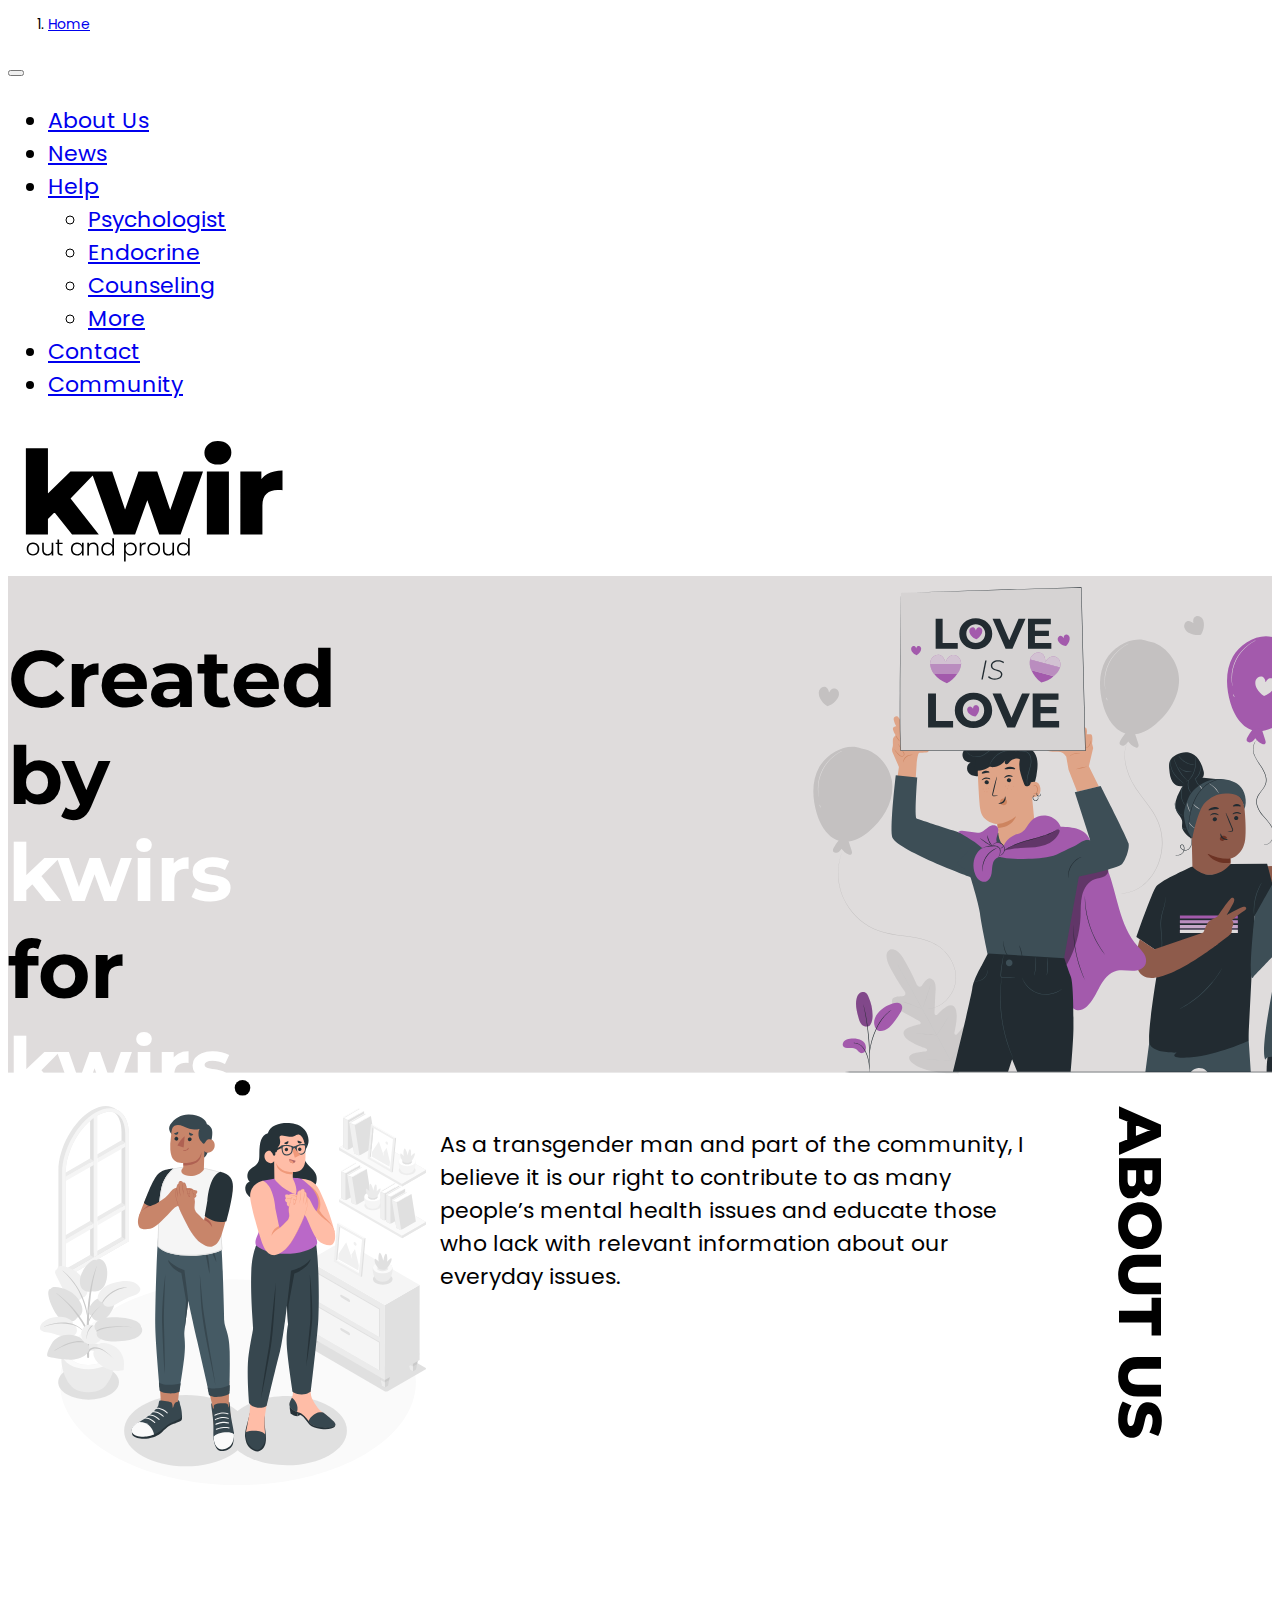
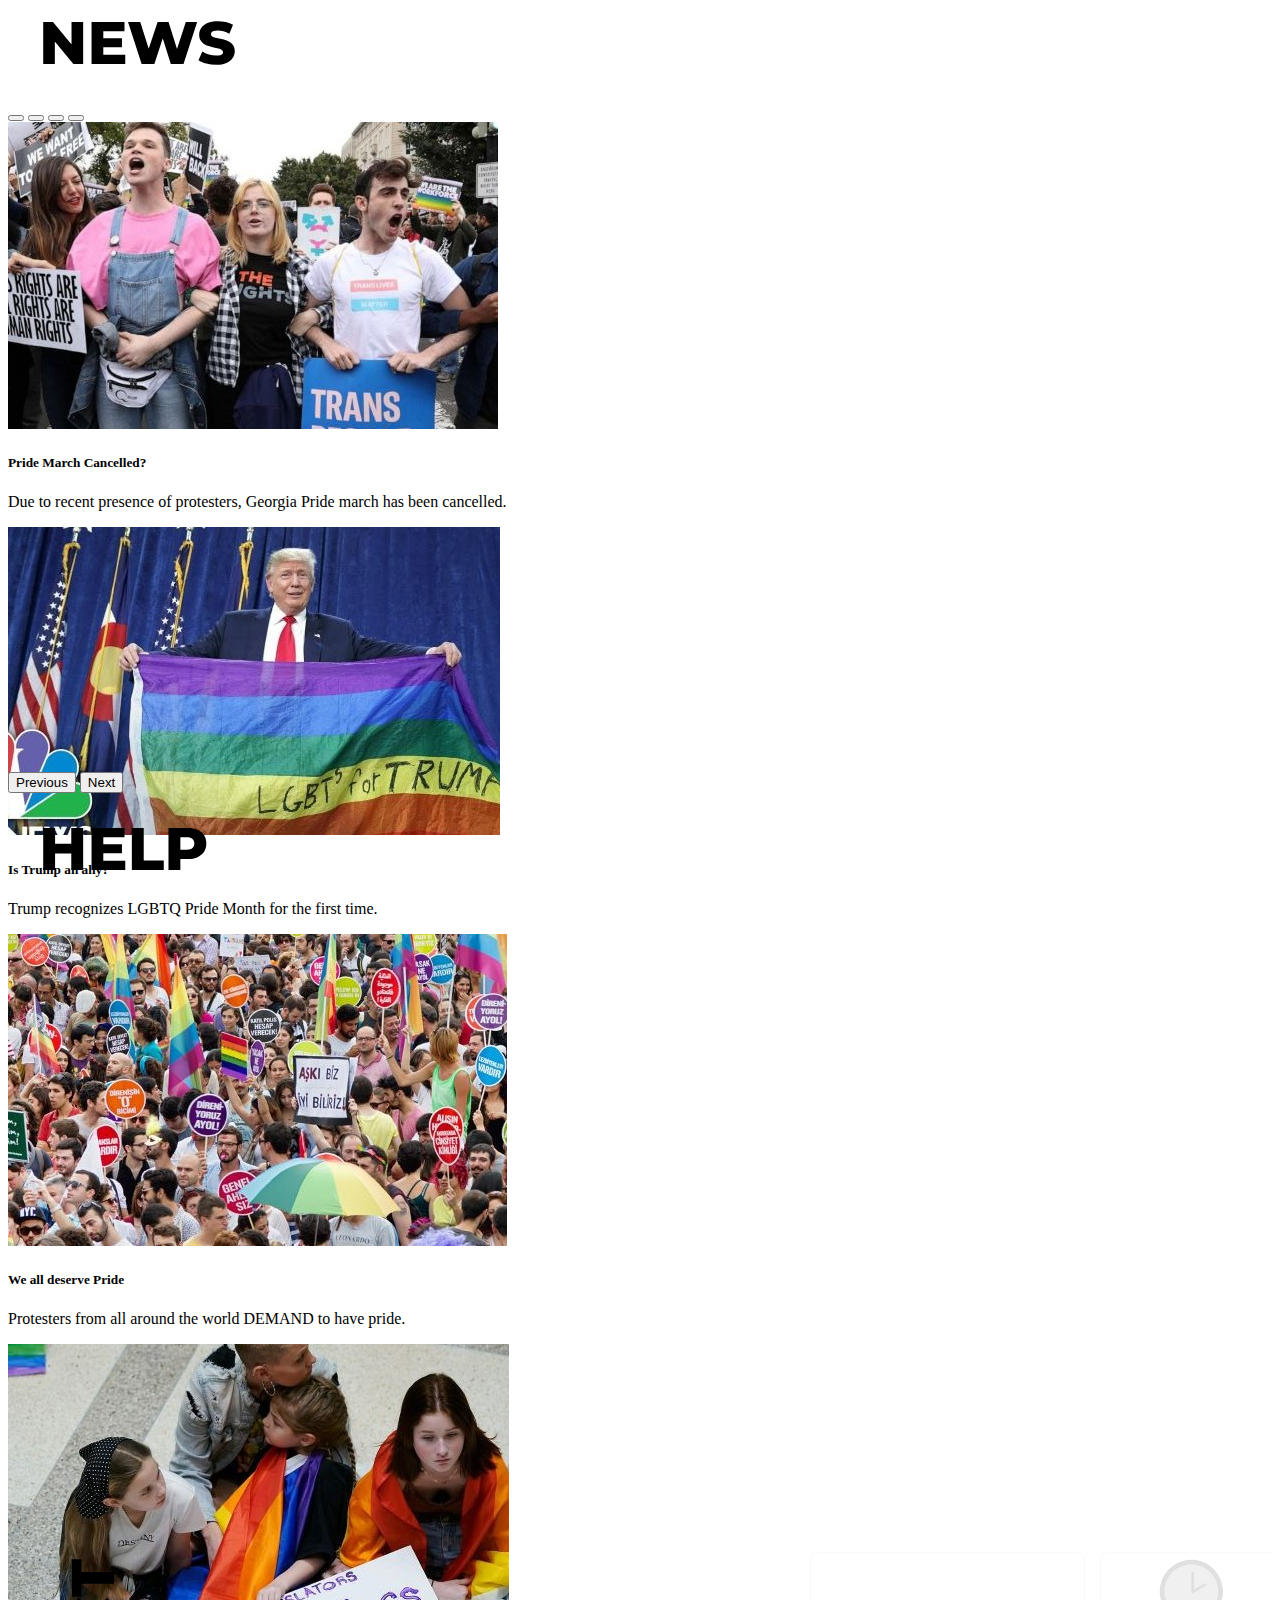
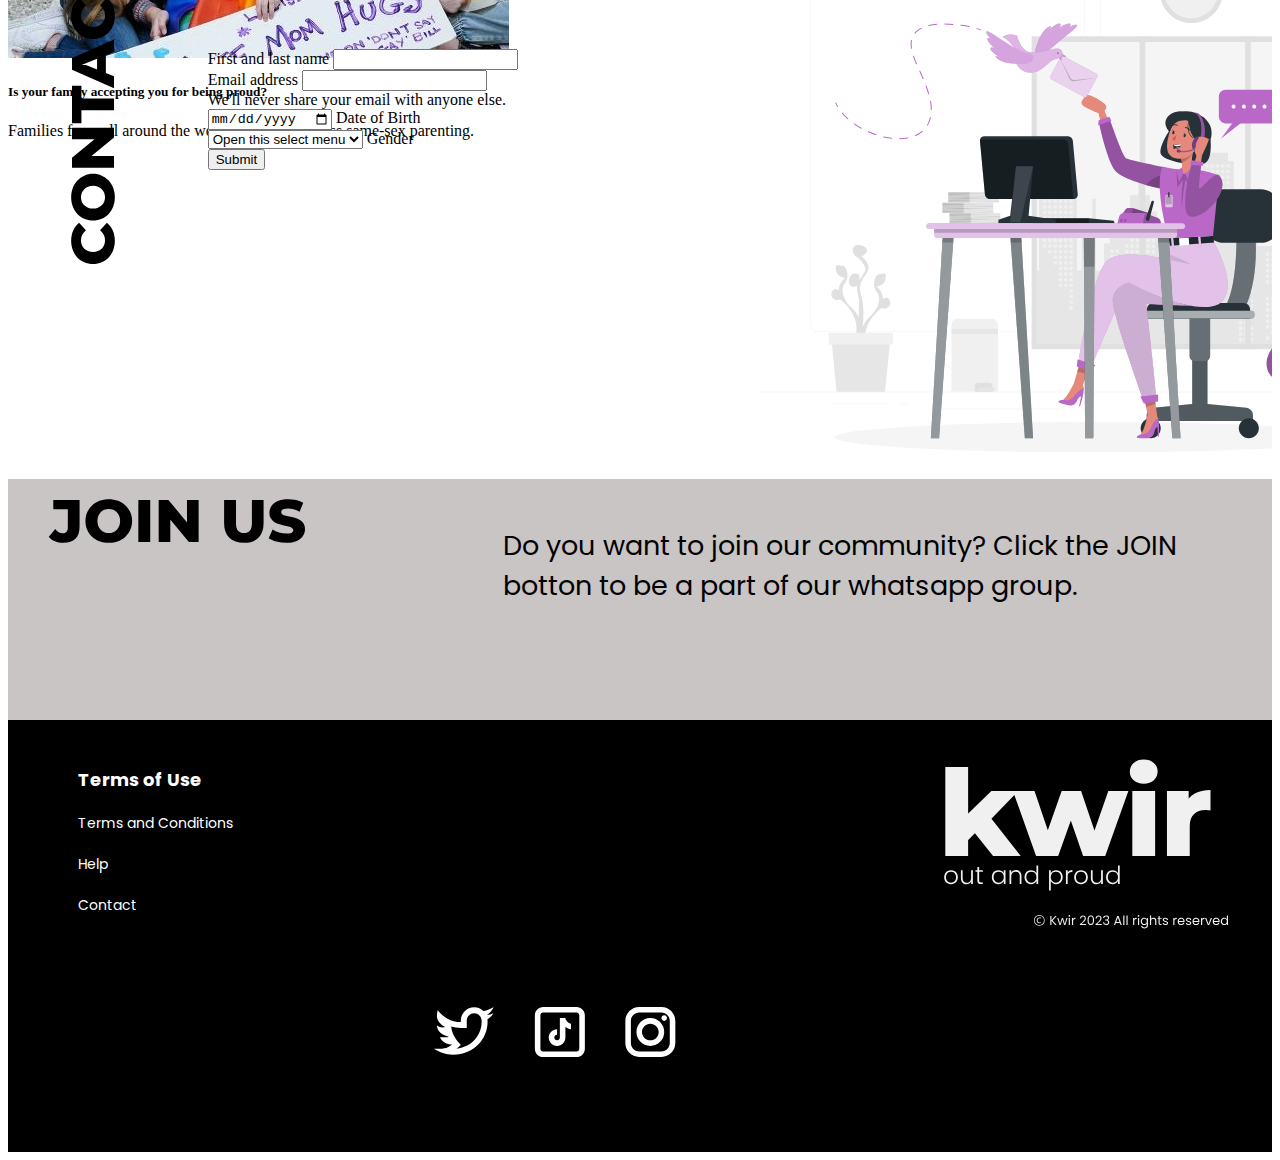
==== commit e3592caa: "corregimos algunos errores en media queries y agregamos titulo a la seccion de help" ====
--- a/index.html
+++ b/index.html
@@ -150,22 +150,23 @@
             </div>          
         </section>
         <section class="help">
-            <div class="container_help">
-                <div class="Psychologist" data-aos="fade-right">
-                    <a href="./pages/help.html"><img src="./img/Psychologist_Icon.svg" alt="icon"></a>
-                </div>
-                <div class="Endocrine" data-aos="fade-right">
-                    <a href="./pages/help.html"><img src="./img/Endocrine_Icon.svg" alt="icon"></a>
-                </div>
-                <div class="Counseling" data-aos="fade-left">
-                    <a href="./pages/help.html"><img src="./img/Counseling_Icon.svg" alt="icon"></a>
-                </div>
-                <div class="More" data-aos="fade-left">
-                    <a href="./pages/help.html"><img src="./img/More_Icon.svg" alt="icon"></a>
-                </div>
-              </div>
-
-
+          <div class="texto_help">
+            <a href="./pages/help.html"><img src="./img/Help_Title.svg" alt="title"></a>
+          </div>
+          <div class="container_help">
+              <div class="Psychologist" data-aos="fade-right">
+                  <a href="./pages/help.html"><img src="./img/Psychologist_Icon.svg" alt="icon"></a>
+              </div>
+              <div class="Endocrine" data-aos="fade-right">
+                  <a href="./pages/help.html"><img src="./img/Endocrine_Icon.svg" alt="icon"></a>
+              </div>
+              <div class="Counseling" data-aos="fade-left">
+                  <a href="./pages/help.html"><img src="./img/Counseling_Icon.svg" alt="icon"></a>
+              </div>
+              <div class="More" data-aos="fade-left">
+                  <a href="./pages/help.html"><img src="./img/More_Icon.svg" alt="icon"></a>
+              </div>
+            </div>
         </section>
         <section class="contact">
             <div class="container_contact">
--- a/css/style.css
+++ b/css/style.css
@@ -79,7 +79,7 @@
   height: 450px;
   width: 95%;
   margin: 10px auto;
-  padding: 30px; }
+  padding: 20px; }
   .about .container_about {
     display: grid;
     grid-template-columns: 1fr 1fr 1fr 1fr 1fr 1fr;
@@ -136,7 +136,6 @@
     .aboutus .container_aboutus .about_text3 p {
       text-align: justify; }
 
-/* hovers*/
 .community {
   background-color: #c9c5c5;
   height: auto; }
@@ -161,18 +160,25 @@
         opacity: 50%; }
 
 /* aquí empieza el estilo de community*/
+.communitypage {
+  background-image: url(../img/Background_Community.svg);
+  background-position: right;
+  background-repeat: no-repeat;
+  background-attachment: local;
+  width: 100%; }
+
 .container_communitypage {
   padding: 70px;
   width: 100%;
   height: 600px;
   display: grid;
-  grid-template-columns: 1fr 1fr;
+  grid-template-columns: 1.5fr 1fr;
   grid-template-rows: 0.5fr 0.5fr 0.5fr;
   gap: 0px 0px;
   grid-auto-flow: row;
-  grid-template-areas: "whatsapp_icon img_community"- "join_button img_community"- "text_whatsapp img_community"; }
+  grid-template-areas: "whatsapp_icon ."+ "join_button ."+ "text_whatsapp ."; }
   .container_communitypage .whatsapp_icon {
     grid-area: whatsapp_icon;
     justify-self: center; }
@@ -184,9 +190,6 @@
     justify-self: center; }
     .container_communitypage .text_whatsapp p {
       text-align: center; }
-  .container_communitypage .img_community {
-    grid-area: img_community;
-    justify-self: center; }
 
 .contact {
   background-image: url(../img/Contact_Background.svg);
@@ -215,28 +218,30 @@
       grid-area: form_contact; }
 
 /* aquí empieza el estilo de contact*/
-.container_contactpage {
-  padding: 20px;
-  width: 95%;
-  height: 600px;
-  display: grid;
-  grid-template-columns: 1fr 1fr 1fr 1fr;
-  grid-template-rows: 0.5fr 1.4fr 0.5fr;
-  gap: 0px 0px;
-  grid-auto-flow: row;
-  grid-template-areas: "img_cont img_cont text_cont text_cont"- "img_cont img_cont form_cont form_cont"- "img_cont img_cont text2_cont text2_cont"; }
-  .container_contactpage .text_cont {
-    grid-area: text_cont; }
-  .container_contactpage .img_cont {
-    grid-area: img_cont; }
-  .container_contactpage .form_cont {
-    grid-area: form_cont; }
-  .container_contactpage .text2_cont {
-    grid-area: text2_cont; }
-    .container_contactpage .text2_cont p {
-      text-align: justify; }
+.contactpage {
+  background-image: url(../img/Contact_Background_Pages.svg);
+  background-repeat: no-repeat;
+  background-attachment: local; }
+  .contactpage .container_contactpage {
+    padding: 20px;
+    width: 95%;
+    height: 600px;
+    display: grid;
+    grid-template-columns: 1fr 1fr 1fr 1fr;
+    grid-template-rows: 0.5fr 1.4fr 0.5fr;
+    gap: 0px 0px;
+    grid-auto-flow: row;
+    grid-template-areas: ". . text_cont text_cont"+ ". . form_cont form_cont"+ ". . text2_cont text2_cont"; }
+    .contactpage .container_contactpage .text_cont {
+      grid-area: text_cont; }
+    .contactpage .container_contactpage .form_cont {
+      grid-area: form_cont; }
+    .contactpage .container_contactpage .text2_cont {
+      grid-area: text2_cont; }
+      .contactpage .container_contactpage .text2_cont p {
+        text-align: justify; }
 
 footer {
   background-color: black;
@@ -281,7 +286,7 @@
   padding: 35px; }
 
 .news .carousel-inner {
-  height: 500px; }
+  height: 650px; }
 
 .news .carousel-control-prev-icon, .news .carousel-control-next-icon {
   filter: invert(108%); }
@@ -360,6 +365,9 @@
     .container_pagenews .text_img4 p {
       text-align: justify; }
 
+.help .texto_help img {
+  padding: 35px; }
+
 .help .container_help {
   margin-left: 150px;
   padding: 90px;
@@ -413,7 +421,7 @@
 
 @media screen and (max-width: 768px) {
   main .intro {
-    background-attachment: fixed;
+    background-position: center;
     height: 375px; }
     main .intro .container h1 {
       font-size: 60px; }
@@ -429,6 +437,9 @@
         width: 266px;
         height: 249px;
         align-items: center; }
+      main .about .container_about .texto_about p {
+        text-align: justify;
+        padding: 12px; }
       main .about .container_about .texto_about .poppins_22 {
         font-size: 17px; }
       main .about .container_about .link_about img {
@@ -461,7 +472,7 @@
       width: 180px;
       height: 185px; }
   main .contact {
-    height: 450px; }
+    height: 500px; }
     main .contact .container_contact {
       grid-template-areas: "link_contact texto_contact texto_contact texto_contact ."  "link_contact form_contact form_contact form_contact ."@@ -512,18 +523,212 @@
  "text_img3"  "img4"  "text_img4"; }
-    .container_pagenews .img1 img {
-      width: 400px;
-      height: 210px; }
-    .container_pagenews .img2 img {
-      width: 400px;
-      height: 210px; }
-    .container_pagenews .img3 img {
-      width: 400px;
-      height: 210px; }
-    .container_pagenews .img4 img {
-      width: 400px;
-      height: 210px; } }
+    .container_pagenews .img1 {
+      margin-left: 125px; }
+      .container_pagenews .img1 img {
+        width: 400px;
+        height: 210px; }
+    .container_pagenews .img2 {
+      margin-left: 125px; }
+      .container_pagenews .img2 img {
+        width: 400px;
+        height: 210px; }
+    .container_pagenews .img3 {
+      margin-left: 125px; }
+      .container_pagenews .img3 img {
+        width: 400px;
+        height: 210px; }
+    .container_pagenews .img4 {
+      margin-left: 125px; }
+      .container_pagenews .img4 img {
+        width: 400px;
+        height: 210px; }
+  .helppage {
+    padding: 30px;
+    display: grid;
+    grid-template-columns: 1fr 1fr;
+    grid-template-rows: 1fr 1fr;
+    row-gap: 20px;
+    grid-template-areas: "psych endo"+ "coun mor"; }
+    .helppage .psych {
+      grid-area: psych; }
+    .helppage .endo {
+      grid-area: endo; }
+    .helppage .coun {
+      grid-area: coun; }
+    .helppage .mor {
+      grid-area: mor; }
+  .contactpage {
+    background-image: url(../img/Contact_Background_Pages_OP.svg); }
+    .contactpage .container_contactpage {
+      grid-template-columns: 1fr;
+      grid-template-rows: 0.5fr 1fr 0.5fr;
+      row-gap: 20px;
+      grid-template-areas: "text_cont" + "form_cont"+ "text2_cont"; }
+      .contactpage .container_contactpage .text_cont p {
+        text-align: center; }
+      .contactpage .container_contactpage .text2_cont p {
+        text-align: center; }
+  .communitypage {
+    background-image: url(../img/Background_Community_OP.svg); }
+    .communitypage .container_communitypage {
+      grid-template-columns: 1fr;
+      grid-template-rows: 0.5fr 0.5fr 1fr;
+      grid-template-areas: "whatsapp_icon"+ "join_button"+ "text_whatsapp"; } }
+
+@media screen and (max-width: 600px) {
+  main .about {
+    height: 400px; }
+  main .help {
+    margin-left: 0px;
+    margin-right: 80px; }
+  main .contact {
+    height: 510px; }
+  .aboutus .container_aboutus img {
+    width: 50%;
+    margin-left: 130px; }
+  .container_pagenews .img1 {
+    margin-left: 65px; }
+  .container_pagenews .img2 {
+    margin-left: 65px; }
+  .container_pagenews .img3 {
+    margin-left: 65px; }
+  .container_pagenews .img4 {
+    margin-left: 65px; }
+  .container_pagenews .img_princ img {
+    width: 550px;
+    height: 270px; }
+  .container_pagenews .text_princ p {
+    text-align: center; }
+  .helppage {
+    grid-template-columns: 1fr;
+    grid-template-rows: 1fr 1fr 1fr 1fr;
+    margin-left: 125px;
+    row-gap: 20px;
+    grid-template-areas: "psych"+ "endo"+ "coun"+ "mor"; }
+  .communitypage {
+    background-position: left center;
+    height: 500px; } }
+
+@media screen and (max-width: 390px) {
+  main .intro {
+    height: 250px; }
+    main .intro .container h1 {
+      font-size: 40px; }
+  main .about {
+    width: 100%;
+    height: 350px; }
+    main .about .container_about {
+      grid-template-columns: 0.5fr 1fr 0.25fr;
+      grid-template-rows: 1fr 1fr;
+      grid-template-areas: "imagen_about texto_about link_about"+ "imagen_about boton_about link_about"; }
+      main .about .container_about .imagen_about img {
+        width: 134px;
+        height: 125px;
+        align-items: center; }
+      main .about .container_about .texto_about .poppins_22 {
+        font-size: 14px;
+        text-align: justify; }
+      main .about .container_about .link_about img {
+        width: 0px;
+        height: 0px; }
+      main .about .container_about .boton_about img {
+        width: 120px;
+        height: 30px; }
+  main .help .container_help {
+    padding: 20px;
+    margin-left: 3px; }
+    main .help .container_help .Psychologist img {
+      width: 180px;
+      height: 185px; }
+    main .help .container_help .Endocrine img {
+      width: 180px;
+      height: 185px; }
+    main .help .container_help .Counseling img {
+      width: 180px;
+      height: 185px; }
+    main .help .container_help .More img {
+      width: 180px;
+      height: 185px; }
+  main .contact {
+    height: 550px; }
+    main .contact .container_contact {
+      grid-template-columns: 0.5 1fr 1fr 1fr;
+      grid-template-rows: 0.25fr 1fr 1fr;
+      grid-template-areas: "link_contact texto_contact texto_contact texto_contact ."+ "link_contact form_contact form_contact form_contact ."+ ". . . . ."; }
+      main .contact .container_contact .link_contact img {
+        width: 50%;
+        height: 50%; }
+      main .contact .container_contact .texto_contact .montserrat {
+        font-size: 22px; }
+  main .community {
+    height: 270px; }
+    main .community .text_join .poppins_27 {
+      font-size: 17px;
+      text-align: justify; }
+  footer {
+    height: auto; }
+    footer .container_footer {
+      padding: 10px;
+      align-self: center; }
+      footer .container_footer .logo_footer {
+        margin-left: 30px; }
+      footer .container_footer .Terms ul {
+        margin-left: 0;
+        text-align: center; }
+  .aboutus .container_aboutus {
+    grid-template-rows: 0.5fr 1fr 0.5fr 1fr 0.5fr 1fr; }
+    .aboutus .container_aboutus img {
+      width: 75%;
+      margin-left: 40px; }
+    .aboutus .container_aboutus .poppins_17 {
+      font-size: 15px;
+      text-align: justify; }
+  .container_pagenews {
+    padding: 20px;
+    row-gap: 20px; }
+    .container_pagenews .img1 {
+      margin-left: 40px; }
+      .container_pagenews .img1 img {
+        width: 75%;
+        height: 75%; }
+    .container_pagenews .img2 {
+      margin-left: 40px; }
+      .container_pagenews .img2 img {
+        width: 75%;
+        height: 75%; }
+    .container_pagenews .img3 {
+      margin-left: 40px; }
+      .container_pagenews .img3 img {
+        width: 75%;
+        height: 75%; }
+    .container_pagenews .img4 {
+      margin-left: 40px; }
+      .container_pagenews .img4 img {
+        width: 75%;
+        height: 75%; }
+    .container_pagenews .img_princ {
+      margin-left: 40px; }
+      .container_pagenews .img_princ img {
+        width: 75%;
+        height: 75%; }
+  .helppage {
+    margin-left: 20px; }
+  .contactpage {
+    height: 700px; }
+  .communitypage {
+    height: 550px; } }
 
 /* hovers del navbar*/
 header nav div ul li a:hover {
